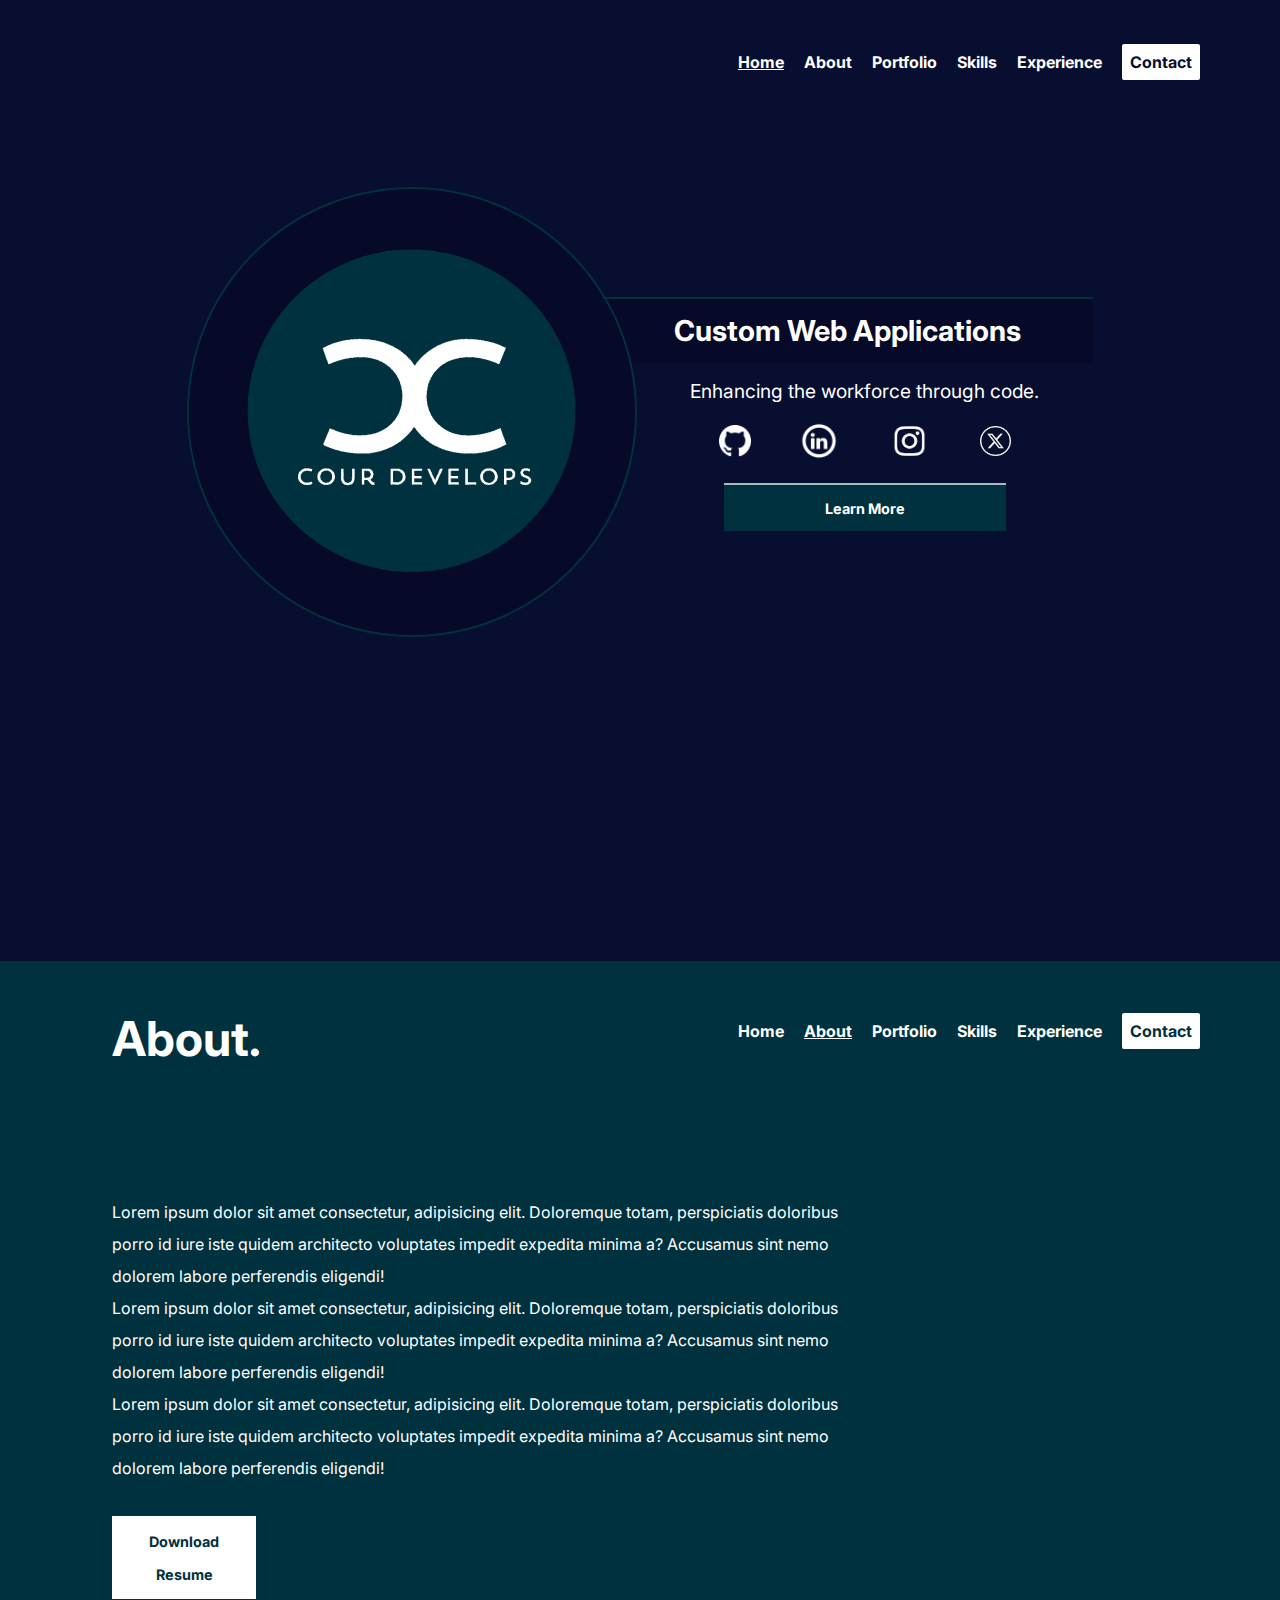
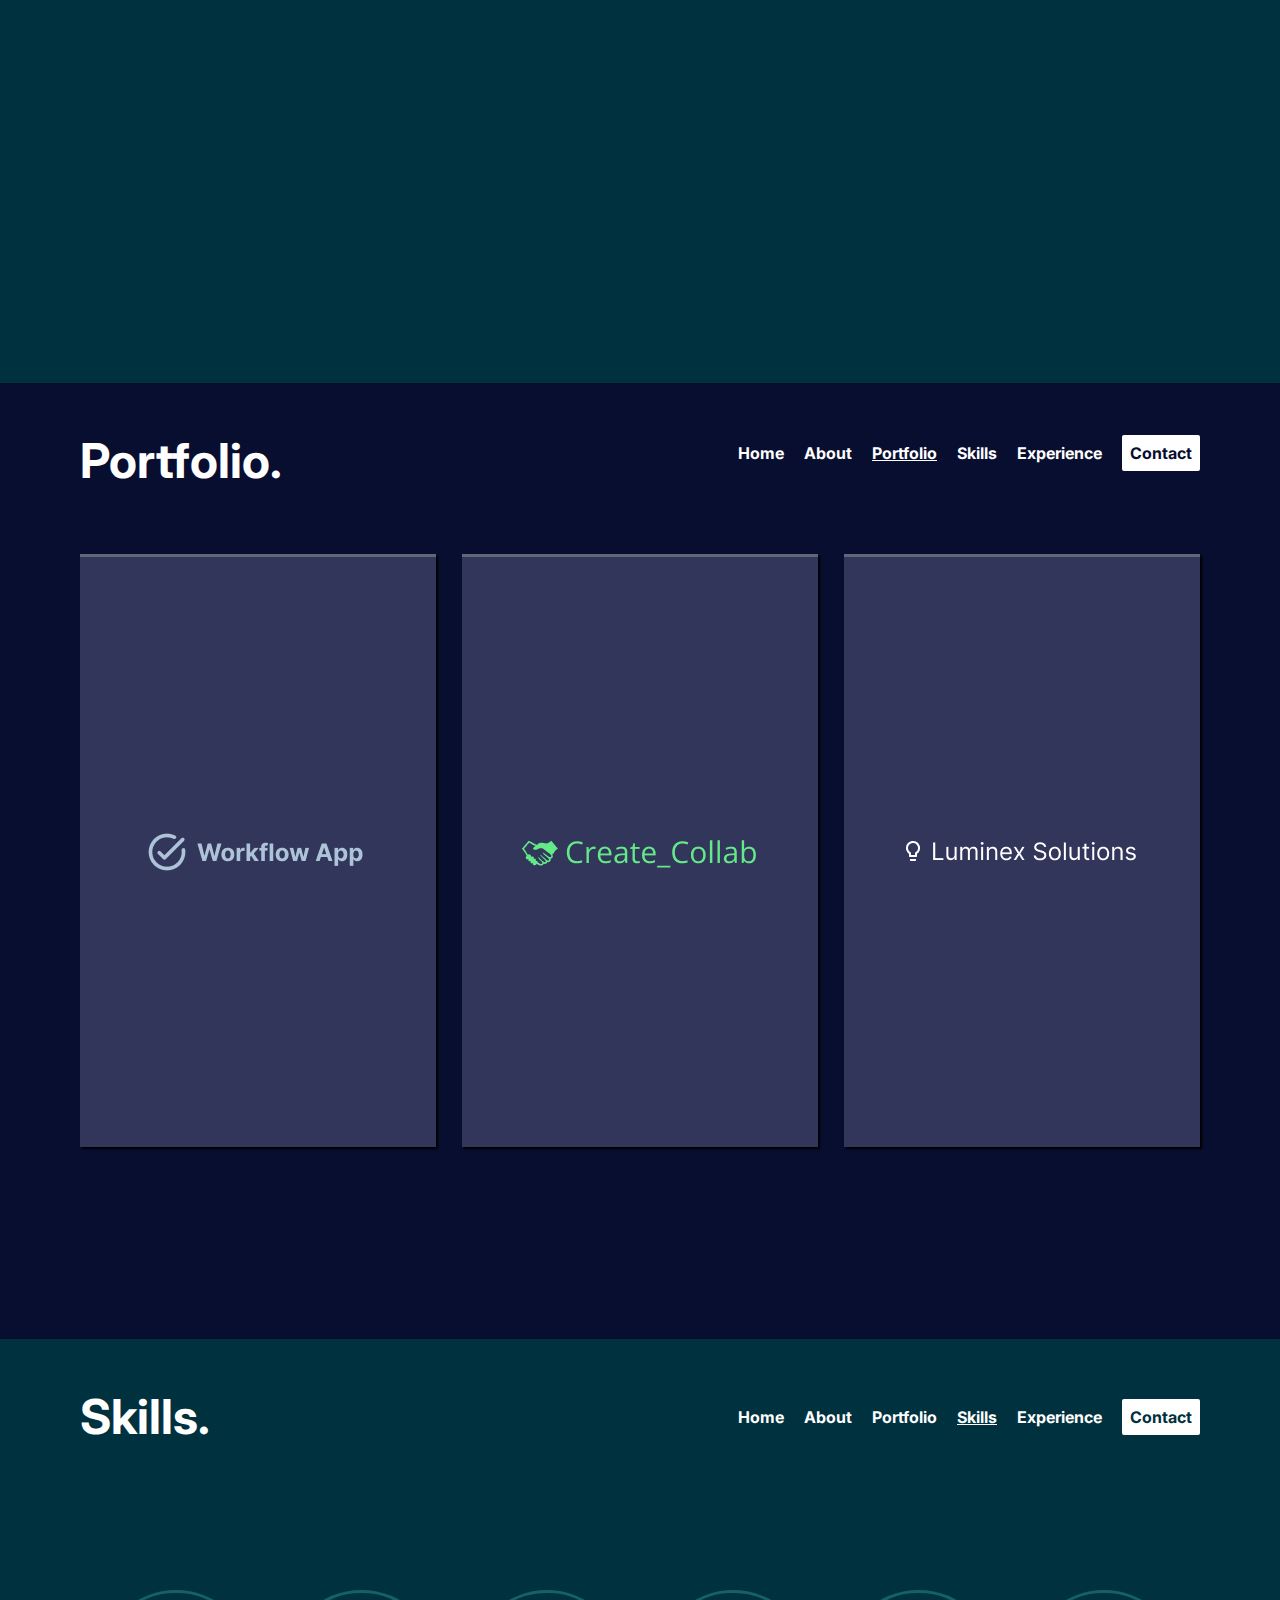
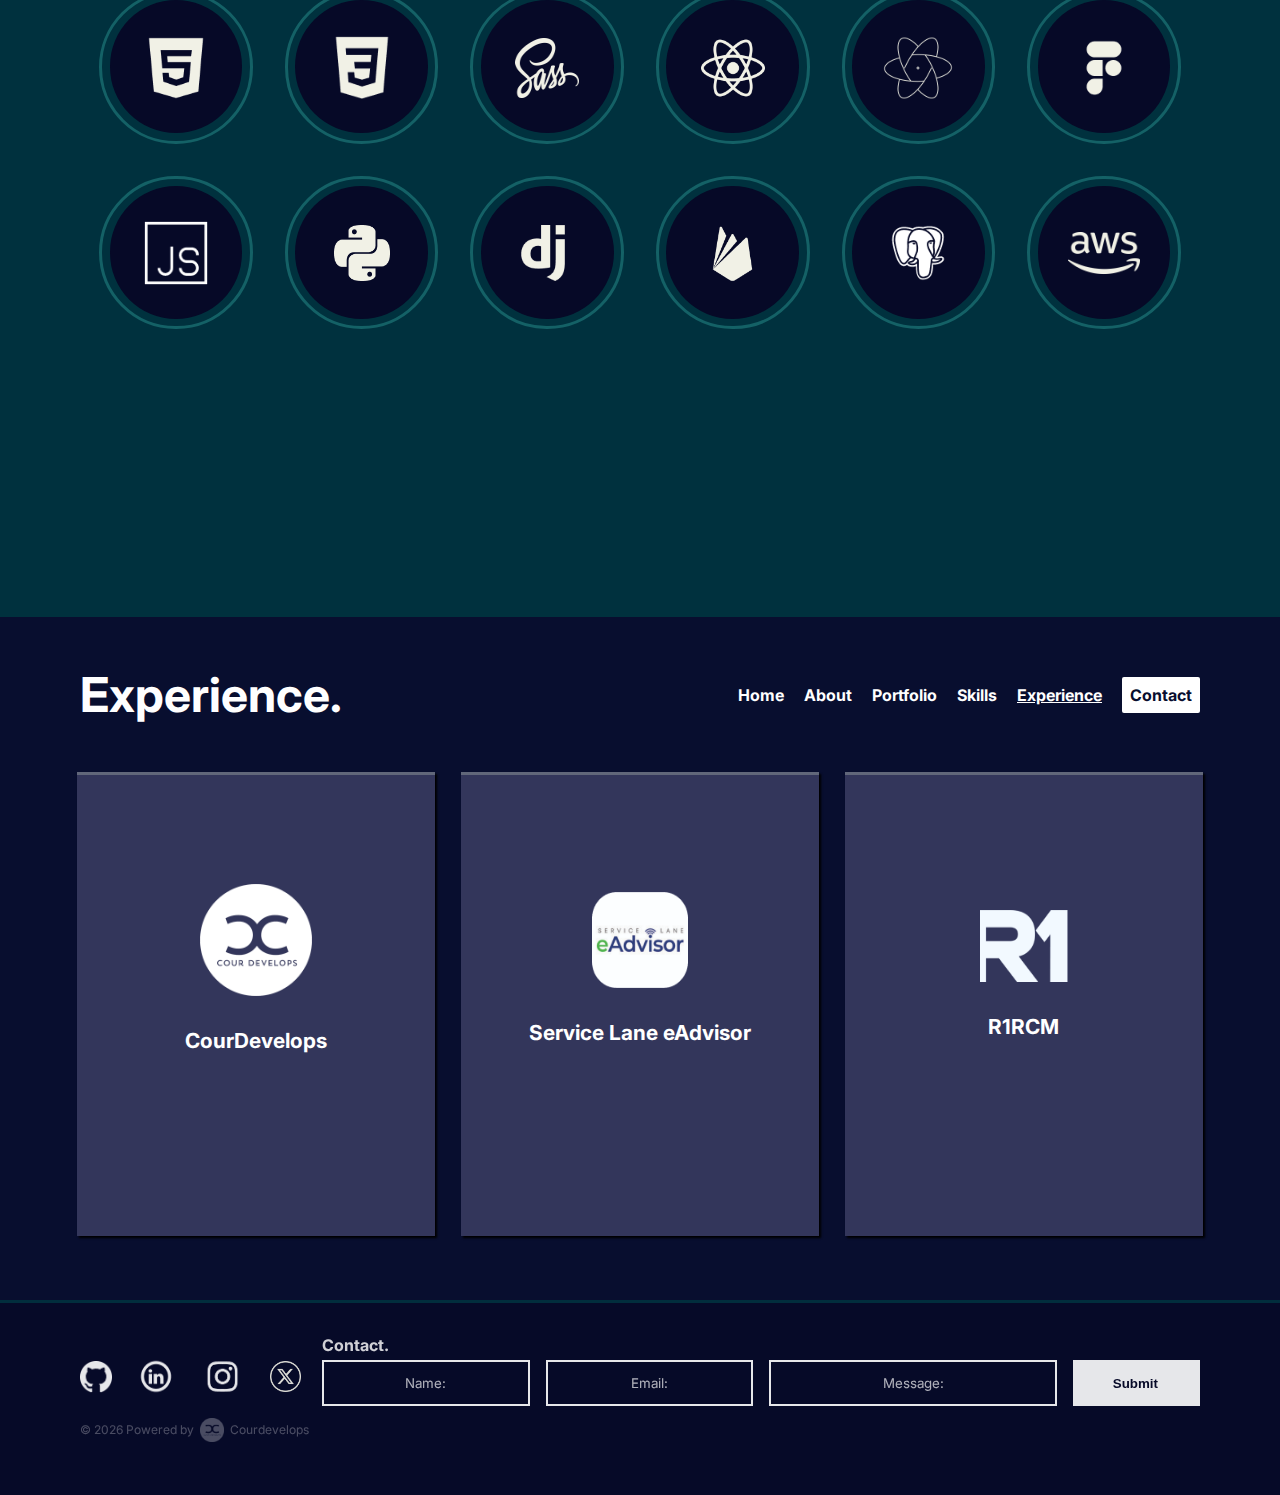
==== home.html @ 5e4ef774 "first portfolio square done" ====
<!DOCTYPE html>
<html lang="en">
<head>
    <meta charset="UTF-8">
    <meta name="viewport" content="width=device-width, initial-scale=1.0">
    <title>CourDevelops</title>
    <link rel="stylesheet" href="./home.css">
</head>
<body>

    <div id="whole_page">
        <!-- HOME SECTION -->
        <main id="home_section_id" class="whole_page">
            <!-- HOME SECTION CONTENT -->
            <div class="home_section_content">
                <!-- DESKTOP NAVBAR -->
                <nav class="desktop_nav">
                    <div class="title_nav">
                        <div class="section_title">
                            <p>Home.</p>
                        </div>
                        
                    </div>
                    <div class="home_desktop_nav">
                        <ul>
                            <li><a id="selected" href="#home_page_id">Home</a></li>
                            <li><a href="#about_section_id">About</a></li>
                            <li><a href="#portfolio_section_id">Portfolio</a></li>
                            <li><a href="#skills_section_id">Skills</a></li>
                            <li><a href="#footer_section_id">Experience</a></li>
                            <!-- <li><a href="#blog_section_id">Blog</a></li> -->
                            <li><a id="contact" href="#footer_section_id">Contact</a></li>
                        </ul>
                        <!-- MOBILE MENU BURGER -->
                        <nav class="mobile_nav">
                            <img src="./img/menu/three_dots_menu.png" id="mobile_nav">
                        </nav>
                    </div>
                </nav>
                <div class="big_logo_and_square">
                    <div class="home_logo">
                        <img src="./img/logos/circledGreenNoStroke.png" id="home_logo">
                    </div>
                    <!-- Square -->
                    <div class="home_square">
                        <header>Custom Web Applications</header>
                        <p class="slogan">Enhancing the workforce through code.</p>
                        <div class="socials_block">
                            <a href="#"><img src="./img/socials/github.png" id="github_home"></a>
                            <a href="#"><img src="./img/socials/linkedin.png" id="linkedin_home"></a>
                            <a href="#"><img src="./img/socials/instagram.png" id="instagram_home"></a>
                            <a href="#"><img src="./img/socials/WhiteSocials/Twitter_White_circle.png" id="twitter_home"></a>
                        </div>
                        <!-- Learn more -->
                        <a class="learn_more" href="#about_section_id">Learn More</a>
                    </div>
                </div>
            </div>
            <!-- ABOUT SECTION -->
            <section id="about_section_id" class="about_section">
                <!-- ABOUT CONTENT -->
                <div class="about_section_content">
                    <!-- SECTION TITLE AND NAVBAR -->
                    <div class="title_nav">
                        <div class="section_title">
                            <p>About.</p>
                        </div>
                        <div class="about_desktop_nav">
                            <!-- <div class="nav_logo_home">
                                <img src="./img/logos/CourdevelopsPurple.png" alt="logo">
                            </div> -->
                            <ul>
                                <li><a href="#home_section_id">Home</a></li>
                                <li><a id="selected" href="#about_section_id">About</a></li>
                                <li><a href="#portfolio_section_id">Portfolio</a></li>
                                <li><a href="#skills_section_id">Skills</a></li>
                                <li><a href="#experience_section_id">Experience</a></li>
                                <!-- <li><a href="#blog_section_id">Blog</a></li> -->
                                <li><a id="contact_about" href="#footer_section_id">Contact</a></li>
                            </ul>
                            <!-- MOBILE MENU BURGER -->
                            <nav class="mobile_nav">
                                <img src="./img/menu/three_dots_menu.png" id="mobile_nav">
                            </nav>
                        </div>
                    </div>

                    <!-- About Paragraph -->
                    <div class="about_words">
                        <p>Lorem ipsum dolor sit amet consectetur, adipisicing elit. 
                            Doloremque totam, perspiciatis doloribus porro id iure iste 
                            quidem architecto voluptates impedit expedita minima a? Accusamus 
                            sint nemo dolorem labore perferendis eligendi!
                        <p>Lorem ipsum dolor sit amet consectetur, adipisicing elit. 
                            Doloremque totam, perspiciatis doloribus porro id iure iste 
                            quidem architecto voluptates impedit expedita minima a? Accusamus 
                            sint nemo dolorem labore perferendis eligendi!
                        </p>

                        <p>Lorem ipsum dolor sit amet consectetur, adipisicing elit. 
                            Doloremque totam, perspiciatis doloribus porro id iure iste 
                            quidem architecto voluptates impedit expedita minima a? Accusamus 
                            sint nemo dolorem labore perferendis eligendi!
                        </p>

                        <!-- Resume Button -->
                        <div class="resume_dload">
                            <a href="#">Download Resume</a>
                        </div>
                    </div>
                </div>
            </section>
            <!-- ------------- -->
            <!-- ------------- -->
            <!-- ------------- -->
            <!-- ------------- -->
            <!-- ------------- -->
            <!-- ------------- -->
            <!-- ------------- -->
            <!-- ------------- -->
            <!-- ------------- -->
            <!-- ------------- -->
            <!-- ------------- -->
            <!-- ------------- -->
            <!-- PORTFOLIO SECTION -->
            <section id="portfolio_section_id" class="portfolio_section">
                <div class="portfolio_section_content">
                    <div class="title_nav">
                        <!-- DESKTOP NAVBAR -->
                        <div class="section_title">
                            <p>Portfolio.</p>
                        </div>
                            <!-- <div class="nav_logo_home">
                                <img src="./img/logos/CourdevelopsPurple.png" alt="logo">
                            </div> -->
                        <div class="portfolio_desktop_nav">
                            <ul>
                                <li><a href="#home_section_id">Home</a></li>
                                <li><a href="#about_section_id">About</a></li>
                                <li><a id="selected" href="#portfolio_section_id">Portfolio</a></li>
                                <li><a href="#skills_section_id">Skills</a></li>
                                <li><a href="#experience_section_id">Experience</a></li>
                                <!-- <li><a href="#blog_section_id">Blog</a></li> -->
                                <li><a id="contact_portfolio" href="#footer_section_id">Contact</a></li>
                            </ul>
                        </div>
                        <!-- MOBILE MENU BURGER -->
                        <nav class="mobile_nav">
                            <img src="./img/menu/three_dots_menu.png" id="mobile_nav">
                        </nav>
                    </div>
                    <!-- PORTFOLIO SQUARES -->
                    <div class="portfolio_squares">
                        <!-- -------- -->
                        <!-- -------- -->
                        <!-- Square 1 -->
                        <div class="square" id="portfolio_square_one">
                            <div class="portfolio_square_content" id="portfolio_one">
                                <img src="./img/Projects/workflow_app.png" id="workflow_app">
                                <!-- DROPDOWN CONTENT -->
                                <div class="portfolio_content" id="workflow_app_content">
                                    <!-- Logo for Hover over -->
                                     <div class="hover_logo" id="workflow_app_hover">
                                        <img src="./img/Projects/workflow_app.png" id="workflow_app_small">
                                     </div>
                                    <div class="port_content_words">
                                        <p>This is what the App does</p>
                                    </div>
                                    <!-- Technologies Circles -->
                                    <div class="tech_used_portfolio">
                                        <p>Technologies Used:</p>
                                        <div class="tech_portfolio_circles">
                                            <div class="port_circle">
                                                <img src="./img/skills/frontend/portfoliosicons/reactportfolio.png" class="project_technology">
                                                <p>React</p>
                                            </div>
                                            <div class="port_circle">
                                                <img src="./img/skills/frontend/portfoliosicons/expressportfolio.png" class="project_technology" id="exp_port">
                                                <p>Express</p>
                                            </div>
                                            <div class="port_circle">
                                                <img src="./img/skills/frontend/portfoliosicons/firebaseportfolio.png" class="project_technology">
                                                <p>Firebase</p>
                                            </div>
                                        </div>
                                    </div>
                                    <!-- Features of the App -->
                                    <div class="port_proj_features">
                                        <p>Feature 1</p>
                                        <p>Feature 2</p>
                                        <p>Feature 3</p>
                                    </div>
                                    <!-- Links -->
                                    <div class="portfolio_links">
                                        <div class="port_github">
                                            <a href="https://github.com" target="_blank">
                                                <img src="./img/Projects/workflow_github.png" class="github_portfolio" id="workflow_app_github">
                                            </a>
                                        </div>
                                        <div class="port_link">
                                            <a href="#">
                                                <img src="./img/Projects/workflow_link.png" class="link_portfolio" id="workflow_app_link">
                                            </a>
                                        </div>
                                    </div>
                                    <div class="close_portfolio_button">
                                        <img src="./img/close/white_close.png" id="port_close_one">
                                    </div>
                                </div>
                            </div>
                        </div>
                        <!-- -------- -->
                        <!-- -------- -->
                        <!-- Square 1 -->
                        <div class="square" id="portfolio_square_two">
                            <div class="portfolio_square_content" id="portfolio_two">
                                <img src="./img/Projects/CreateCollab.png" id="create_collab">
                                <!-- DROPDOWN CONTENT -->
                                <!-- Portfolio Square Content -->
                                <div class="portfolio_content" id="create_collab_content">
                                    <div class="hover_logo" id="create_collab_hover">
                                        <img src="./img/Projects/CreateCollab.png" id="create_collab_small">
                                     </div>
                                    <div class="port_content_words">
                                        <p>This is what the App does</p>
                                    </div>
                                    <!-- Technologies Circles -->
                                    <div class="tech_used_portfolio">
                                        <p>Technologies Used:</p>
                                        <div class="tech_portfolio_circles">
                                            <div class="port_circle">
                                                <p>React</p>
                                            </div>
                                            <div class="port_circle">
                                                <p>Express</p>
                                            </div>
                                            <div class="port_circle">
                                                <p>PostgreSQL</p>
                                            </div>
                                        </div>
                                    </div>
                                    <!-- Features of the App -->
                                    <div class="port_proj_features">
                                        <p>Feature 1</p>
                                        <p>Feature 2</p>
                                        <p>Feature 3</p>
                                    </div>
                                    <!-- Links -->
                                    <div class="portfolio_links">
                                        <div class="port_github">
                                            <a href="#">
                                                <img src="./img/Projects/github_create_collab.png" class="github_portfolio">
                                            </a>
                                        </div>
                                        <div class="port_link">
                                            <a href="#">
                                                <img src="./img/Projects/link_create_collab.png" class="link_portfolio">
                                            </a>
                                        </div>
                                    </div>
                                    <div class="close_portfolio_button">
                                        <img src="./img/close/white_close.png" id="port_close_two">
                                    </div>
                                </div>
                            </div>
                        </div>
                        <!-- -------- -->
                        <!-- -------- -->
                        <!-- Square 1 -->
                        <div class="square" id="portfolio_square_three">
                            <div class="portfolio_square_content" id="portfolio_three">
                                <img src="./img/Projects/LuminexSolutions.png" id="luminex_solutions">
                                <!-- DROPDOWN CONTENT -->
                                <div class="portfolio_content" id="luminex_content">
                                    <div class="hover_logo" id="luminex_solutions_hover">
                                        <img src="./img/Projects/LuminexSolutions.png" id="luminex_solutions_small">
                                     </div>
                                    <div class="port_content_words">
                                        <p>This is what the App does</p>
                                    </div>
                                    <!-- Technologies Circles -->
                                    <div class="tech_used_portfolio">
                                        <p>Technologies Used:</p>
                                        <div class="tech_portfolio_circles">
                                            <div class="port_circle">
                                                <p>HTML</p>
                                            </div>
                                            <div class="port_circle">
                                                <p>CSS</p>
                                            </div>
                                            <div class="port_circle">
                                                <p>JavaScript</p>
                                            </div>
                                        </div>
                                    </div>
                                    <!-- Features of the App -->
                                    <div class="port_proj_features">
                                        <p>Feature 1</p>
                                        <p>Feature 2</p>
                                        <p>Feature 3</p>
                                    </div>
                                    <!-- Links -->
                                    <div class="portfolio_links">
                                        <div class="port_github">
                                            <a href="#">
                                                <img src="./img/Projects/github_luminex.png" class="github_portfolio">
                                            </a>
                                        </div>
                                        <div class="port_link">
                                            <a href="#">
                                                <img src="./img/Projects/link_luminex.png" class="link_portfolio">
                                            </a>
                                        </div>
                                    </div>
                                    <div class="close_portfolio_button">
                                        <img src="./img/close/white_close.png" id="port_close_three">
                                    </div>
                                </div>
                            </div>
                        </div>
                    </div>
                    
                </div>
            </section>
            <!-- ------------- -->
            <!-- ------------- -->
            <!-- ------------- -->
            <!-- ------------- -->
            <!-- ------------- -->
            <!-- ------------- -->
            <!-- ------------- -->
            <!-- ------------- -->
            <!-- ------------- -->
            <!-- ------------- -->
            <!-- ------------- -->
            <!-- ------------- -->
            <!-- SKILLS SECTION -->
            <section id="skills_section_id" class="skills_section">
                <div class="skills_section_content">
                    <div class="title_nav">
                        <!-- DESKTOP NAVBAR -->
                        <div class="section_title">
                            <p>Skills.</p>
                        </div>
                            <!-- <div class="nav_logo_home">
                                <img src="./img/logos/CourdevelopsPurple.png" alt="logo">
                            </div> -->
                        <div class="skills_desktop_nav">
                            <ul>
                                <li><a href="#home_section_id">Home</a></li>
                                <li><a href="#about_section_id">About</a></li>
                                <li><a href="#portfolio_section_id">Portfolio</a></li>
                                <li><a id="selected" href="#skills_section_id">Skills</a></li>
                                <li><a href="#experience_section_id">Experience</a></li>
                                <!-- <li><a href="#blog_section_id">Blog</a></li> -->
                                <li><a id="contact_skills" href="#footer_section_id">Contact</a></li>
                            </ul>
                        </div>
                        <!-- MOBILE MENU BURGER -->
                        <nav class="mobile_nav">
                            <img src="./img/menu/three_dots_menu.png" id="mobile_nav">
                        </nav>
                    </div>
                    <!-- SKILLS CIRCLES -->
                    <!-- 3 -- 3-- 3 -- 3 -->
                    <div class="skills_circles">
                        <div class="first_six">

                            <div class="top_three">

                                <!-- Circle 1 -->
                                <div class="outer_circle" id="html_skill">
                                    <div class="back_circle" id="inner_circle_html">
                                        <div class="circle_stuff">
                                            <hr id="line_html">
                                            <div class="skill_contents">
                                                <img src="./img/skills/frontend/whiteicons/html53.png" id="html" alt="html">
                                                <p id="html_description">HTML5</p>
                                            </div>
                                        </div>
                                    </div>
                                </div>

                                <!-- Circle 2 -->
                                <div class="outer_circle" id="css_skill">
                                    <div class="back_circle" id="inner_circle_css">
                                        <div class="circle_stuff">
                                            <hr id="line_css">
                                            <div class="skill_contents">
                                                <img src="./img/skills/frontend/whiteicons/css33.png" id="css" alt="css">
                                                <p id="css_description">CSS3</p>
                                            </div>
                                        </div>
                                    </div>
                                </div>
                                <!-- Circle 3 -->
                                <div class="outer_circle" id="sass_skill">
                                    <div class="back_circle">
                                        <div class="circle_stuff">
                                            <hr id="line_sass">
                                            <div class="skill_contents">
                                                <img src="./img/skills/frontend/whiteicons/sass3.png" id="sass" alt="sass">
                                                <p id="sass_description">Sass</p>
                                            </div>
                                        </div>
                                    </div>
                                </div>
                            </div>

                            <div class="bottom_three">

                                 <!-- Circle 1 -->
                                 <div class="outer_circle" id="react_skill">
                                    <div class="back_circle">
                                        <div class="circle_stuff">
                                            <hr id="line_react">
                                            <div class="skill_contents">
                                                <img src="./img/skills/frontend/whiteicons/react2.png" id="react" alt="react">
                                                <p id="react_description">ReactJS</p>
                                            </div>
                                        </div>
                                    </div>
                                 </div>
                                <!-- Circle 2 -->
                                <div class="outer_circle" id="native_skill">
                                    <div class="back_circle">
                                        <div class="circle_stuff">
                                            <hr id="line_nativ">
                                            <div class="skill_contents">
                                                <img src="./img/skills/frontend/whiteicons/native2.png" id="native" alt="native">
                                                <p id="native_description">Native</p>
                                            </div>
                                        </div>
                                    </div>
                                </div>
                                <!-- Circle 3 -->
                                <div class="outer_circle" id="figma_skill">
                                    <div class="back_circle">
                                        <div class="circle_stuff">
                                            <hr id="line_figma">
                                            <div class="skill_contents">
                                                <img src="./img/skills/frontend/whiteicons/figma.png" id="figma" alt="figma">
                                                <p id="figma_description">Figma</p>
                                            </div>
                                        </div>
                                    </div>
                                </div>
                            </div>
                        </div>
                        <div class="second_six">
                            <div class="top_three">
                                 <!-- Circle 1 -->
                                 <div class="outer_circle" id="javascript_skill">
                                    <div class="back_circle">
                                        <div class="circle_stuff">
                                            <hr id="line_javascript">
                                            <div class="skill_contents">
                                                <img src="./img/skills/frontend/whiteicons/js_hollow.png" id="javascript" alt="javascript">
                                                <p id="javascript_description">JavaScript</p>
                                            </div>
                                        </div>
                                    </div>
                                 </div>
                                <!-- Circle 2 -->
                                <div class="outer_circle" id="python_skill">
                                    <div class="back_circle">
                                        <div class="circle_stuff">
                                            <hr id="line_python">
                                            <div class="skill_contents">
                                                <img src="./img/skills/backend/whiteicons/python2.png" id="python" alt="python">
                                                <p id="python_description">Python</p>
                                            </div>
                                        </div>
                                    </div>
                                </div>

                                <!-- Circle 3 -->
                                <div class="outer_circle" id="django_skill">
                                    <div class="back_circle">
                                        <div class="circle_stuff">
                                            <hr id="line_django">
                                            <div class="skill_contents">
                                                <img src="./img/skills/backend/whiteicons/django.png" id="django" alt="django">
                                                <p id="django_description">Django</p>
                                            </div>
                                        </div>
                                    </div>
                                </div>
                            </div>
                            <div class="bottom_three">
                                 <!-- Circle 1 -->
                                 <div class="outer_circle" id="firebase_skill">
                                    <div class="back_circle">
                                        <div class="circle_stuff">
                                            <hr id="line_firebase">
                                            <div class="skill_contents">
                                                <img src="./img/skills/backend/whiteicons/firebase.png" id="firebase" alt="firebase">
                                                <p id="firebase_description">Firebase</p>
                                            </div>
                                        </div>
                                    </div>
                                 </div>
                                <!-- Circle 2 -->
                                <div class="outer_circle" id="heroku_skill">
                                    <div class="back_circle">
                                        <div class="circle_stuff">
                                            <hr id="line_heroku">
                                            <div class="skill_contents">
                                                <img src="./img/skills/backend/whiteicons/postgresql.png" id="heroku" alt="heroku">
                                                <p id="heroku_description">Heroku</p>
                                            </div>
                                        </div>
                                    </div>
                                </div>
                                <!-- Circle 3 -->
                                <div class="outer_circle" id="heroku_skill">
                                    <div class="back_circle">
                                        <div class="circle_stuff">
                                            <hr id="line_aws">
                                            <div class="skill_contents">
                                                <img src="./img/skills/backend/whiteicons/aws.png" id="aws" alt="aws">
                                                <p id="aws_description">AWS</p>
                                            </div>
                                        </div>
                                    </div>
                                </div>
                            </div>
                        </div>
                    </div>
                </div>
            </section>
                <!-- ------------- -->
                <!-- ------------- -->
                <!-- ------------- -->
                <!-- ------------- -->
                <!-- ------------- -->
                <!-- ------------- -->
                <!-- ------------- -->
                <!-- ------------- -->
                <!-- ------------- -->
                <!-- ------------- -->
                <!-- ------------- -->
                <!-- EXPERIENCE SECTION -->
                <section id="experience_section_id" class="experience_section">
                    <div class="experience_section_content">
                        <div class="title_nav">
                            <!-- DESKTOP NAVBAR -->
                            <div class="section_title">
                                <p>Experience.</p>
                            </div>
                                <!-- <div class="nav_logo_home">
                                    <img src="./img/logos/CourdevelopsPurple.png" alt="logo">
                                </div> -->
                            <div class="experience_desktop_nav">
                                <ul>
                                    <li><a href="#home_section_id">Home</a></li>
                                    <li><a href="#about_section_id">About</a></li>
                                    <li><a href="#portfolio_section_id">Portfolio</a></li>
                                    <li><a href="#skills_section_id">Skills</a></li>
                                    <li><a id="selected" href="#experience_section_id">Experience</a></li>
                                    <!-- <li><a href="#blog_section_id">Blog</a></li> -->
                                    <li><a id="contact_experience" href="#footer_section_id">Contact</a></li>
                                </ul>
                            </div>
                            <!-- MOBILE MENU BURGER -->
                            <nav class="mobile_nav">
                                <img src="./img/menu/three_dots_menu.png" id="mobile_nav">
                            </nav>
                        </div>
                        <!-- EXPERIENCE SQUARES -->
                        <div class="experience_squares">
                            <!-- Square 1 -->
                            <div class="square" id="experience_square_one">
                                <div class="experience_square_content">
                                    <img src="./img/logos/CourdevelopsWhite.png" id="courdevelops">
                                    <p id="experience_1">CourDevelops</p>
                                    <!-- Hover over content -->
                                    <div class="experience_rolls" id="roll_one">
                                        <p>UX/UI Development</p>
                                        <p>Custom Web Applications</p>
                                    </div>
                                    <!-- The More Info Arrow -->
                                    <button class="more_experience_info" id="experience_one">
                                        <img src="./img/arrows/grey_learn_more.png" class="experience_more_button" id="experience_more_info_one">
                                    </button>
                                </div>
                            </div>
                            <!-- Square 2 -->
                            <div class="square" id="experience_square_two">
                                <div class="experience_square_content">
                                    <img src="./img/experience/past jobs/SLEA.png" id="slea">
                                    <p id="experience_2">Service Lane eAdvisor</p>
                                    <!-- Hover over content -->
                                    <div class="experience_rolls" id="roll_two">
                                        <p>Support Team Supervisor</p>
                                        <p>Task Delegation</p>
                                    </div>
                                    <!-- The More Info Arrow -->
                                    <button class="more_experience_info" id="experience_two">
                                        <img src="./img/arrows/grey_learn_more.png" class="experience_more_button" id="experience_more_info_two">
                                    </button>
                                </div>
                            </div>
                            <!-- Square 3 -->
                            <div class="square" id="experience_square_three">
                                <div class="experience_square_content">
                                    <img src="./img/experience/past jobs/R1 1.png"  id="r1rcm">
                                    <p id="experience_3">R1RCM</p>
                                    <!-- Hover over content -->
                                    <div class="experience_rolls" id="roll_three">
                                        <p>Workstation Configurations</p>
                                        <p>Group Policy</p>
                                    </div>
                                    <!-- The More Info Arrow -->
                                    <button class="more_experience_info" id="experience_three">
                                        <img src="./img/arrows/grey_learn_more.png" class="experience_more_button" id="experience_more_info_three">
                                    </button>
                                </div>
                            </div>
                        </div>
                        <!-- ------------- -->
                        <!-- ------------- -->
                        <!-- ------------- -->
                        <!-- ------------- -->
                        <!-- ------------- -->
                        <!-- ------------- -->
                        <!-- ------------- -->
                        <!-- ------------- -->
                        <!-- ------------- -->
                        <!-- ------------- -->
                        <!-- FOOTER -->
                        <footer id="footer_section_id">
                            <div class="footer_section_content">
                                <!-- <div class="footer_logo">
                                    <img src="./img/logos/CourdevelopsWhite.png" id="footer_logo">
                                </div> -->
                                <!-- Whole div for Footer contents -->
                                <div class="footer_elements">
                                    <div class="socials_footer">
                                        <a href="#">
                                            <img src="./img/socials/github.png" id="github">
                                        </a>
                                        <a href="#">
                                            <img src="./img/socials/linkedin.png" id="linkedin">
                                        </a>
                                        <a href="#">
                                            <img src="./img/socials/instagram.png" id="instagram">
                                        </a>
                                        <a href="#">
                                            <img src="./img/socials/WhiteSocials/Twitter_White_circle.png" id="twitter_desk">
                                        </a>
                                    </div>
                                    <!-- <div class="footer_logo">
                                        <small>powered by:</small>
                                    <img src="./img/logos/CourdevelopsWhite.png" id="footer_logo">
                                    </div> -->
                                    <div class="email_footer">
                                        
                                        <label for="message">Contact.</label>
                                        <div class="email_submit">
                                            <!-- NAME INPUT -->
                                            <input type="text" id="name_text" placeholder="Name:">
                                            <input type="email" id="email_address" placeholder="Email:">
                                            <input type="text" id="message_text" placeholder="Message:"/>
                                            <button type="submit" id="email_button">Submit</button>
                                        </div>
                                    </div>
                                    <!-- <div class="footer_logo">
                                        <small><p>&copy  <script type="text/javascript">document. write( new Date(). getFullYear() );</script> Powered by</p><img src="./img/logos/CourdevelopsWhite.png" id="footer_logo"> Courdevelops</small>
                                    </div> -->
                                </div>
                                <div class="footer_logo">
                                    <small><p>&copy  <script type="text/javascript">document. write( new Date(). getFullYear() );</script> Powered by</p><img src="./img/logos/CourdevelopsWhite.png" id="footer_logo"> Courdevelops</small>
                                </div>
                            </div>
                        </footer>
                    </div>
            </section>
            <!-- ------------- -->
            <!-- ------------- -->
            <!-- ------------- -->
            <!-- ------------- -->
            <!-- ------------- -->
            <!-- ------------- -->
            <!-- ------------- -->
            <!-- ------------- -->
            <!-- ------------- -->
            <!-- ------------- -->
           
            <!-- ------------- -->
            <!-- ------------- -->
            <!-- ------------- -->
            <!-- ------------- -->
            <!-- ------------- -->
            <!-- ------------- -->
            <!-- ------------- -->
            <!-- ------------- -->
            <!-- ------------- -->
            <!-- ------------- -->
            <!-- Mobile Footer -->
            <section class="mobile_footer" id="footer_section">
                <!-- Whole div for Footer contents -->
                <div class="footer_elements">
                    <div class="socials_footer">
                        <a href="#">
                            <img src="./img/socials/github.png" id="github">
                        </a>
                        <a href="#">
                            <img src="./img/socials/linkedin.png" id="linkedin">
                        </a>
                        <a href="">
                            <img src="./img/socials/instagram.png" id="instagram">
                        </a>
                        <a href="">
                            <img src="./img/socials/WhiteSocials/Twitter_White_circle.png" id="twitter_mobile">
                        </a>
                    </div>
                    <!-- Contact Me Green Up Arrow -->
                     <img src="./img/arrows/white_slide_up.png" id="contact_slide_up">
                    <!-- Contact Me Button -->
                     <button class="contact_me_mobile_footer" id="contact_me_mobile_footer">Contact.</button>
                     <!-- Email Slide Up form -->
                     <div class="email_footer">
                        <label>Contact.</label>
                        <div class="email_submit">
                             <!-- NAME INPUT -->
                             <input type="text" id="name_text" placeholder="Name:">
                             <input type="email" id="email_address" placeholder="Email:">
                             <input type="text" id="message_text" placeholder="Message Me:"/>
                            <button type="submit">Submit</button>
                        </div>
                    </div>
                    <!-- <div class="footer_logo">
                        <small>powered by:</small>
                    <img src="./img/logos/CourdevelopsWhite.png" id="footer_logo">
                    </div> -->
                    
                    <div class="footer_logo">
                        <small><p>&copy  <script type="text/javascript">document. write( new Date(). getFullYear() );</script> Powered by</p><img src="./img/logos/CourdevelopsWhite.png" id="footer_logo"> Courdevelops</small>
                    </div>
                </div>
            </section>
        </main>
      
    </div>
    
</body>

<!-- JS -->
<script src="experience.js"></script>
<script src="contact.js"></script>
<script src="skills.js"></script>
<script src="portfolio.js"></script>
</html>
---- home.css ----
@import url("https://fonts.googleapis.com/css2?family=Inter:wght@300;400;700&family=Julius+Sans+One&family=Roboto:wght@400&display=swap");
* {
  margin: 0;
  scroll-behavior: smooth;
  scroll-snap-type: y mandatory;
}

@media only screen and (orientation: portrait) {
  body {
    background-color: #080E2F;
  }
  body #whole_page .whole_page {
    background-color: #080E2F;
    height: 600vh;
    height: 500vh;
  }
  body #whole_page .whole_page .home_section_content {
    margin: 0 3em 0 3em;
    margin: 0 1em 0 1em;
    padding: 0em 0 4em 0;
    height: 100vh;
  }
  body #whole_page .whole_page .home_section_content .desktop_nav {
    display: flex;
    justify-content: space-between;
    align-items: center;
  }
  body #whole_page .whole_page .home_section_content .desktop_nav .title_nav {
    margin: 4em 0 0 0;
  }
  body #whole_page .whole_page .home_section_content .desktop_nav .title_nav .section_title {
    opacity: 0;
  }
  body #whole_page .whole_page .home_section_content .desktop_nav .home_desktop_nav ul {
    display: none;
  }
  body #whole_page .whole_page .home_section_content .desktop_nav .mobile_nav #mobile_nav {
    width: 2em;
    height: 2em;
  }
  body #whole_page .whole_page .home_section_content .big_logo_and_square {
    display: flex;
    flex-direction: column;
    justify-content: center;
    align-items: center;
    gap: 1.5em;
    height: 78vh;
  }
  body #whole_page .whole_page .home_section_content .big_logo_and_square .home_logo #home_logo {
    border: 3px solid #00313E;
    border-radius: 50%;
    width: 50vw;
    height: 50vw;
    width: 15em;
    height: 15em;
  }
  body #whole_page .whole_page .home_section_content .big_logo_and_square .home_square {
    display: flex;
    flex-direction: column;
    justify-content: center;
    align-items: center;
    gap: 2em;
  }
  body #whole_page .whole_page .home_section_content .big_logo_and_square .home_square header {
    background-color: #060927;
    width: 17em;
    padding: 1em 0 1em 0;
    text-align: center;
    color: white;
    font-family: "Inter", sans-serif;
    font-weight: bold;
    border-top: 3px solid #00313E;
  }
  body #whole_page .whole_page .home_section_content .big_logo_and_square .home_square .slogan {
    color: white;
    font-family: "Inter", sans-serif;
    width: 80%;
    text-align: center;
    font-size: 0.9rem;
  }
  body #whole_page .whole_page .home_section_content .big_logo_and_square .home_square .socials_block {
    display: flex;
    align-items: center;
    gap: 1.5em;
  }
  body #whole_page .whole_page .home_section_content .big_logo_and_square .home_square .socials_block #github_home {
    width: 2.1em;
    height: 2.1em;
  }
  body #whole_page .whole_page .home_section_content .big_logo_and_square .home_square .socials_block #linkedin_home {
    width: 2.7em;
    height: 2.7em;
  }
  body #whole_page .whole_page .home_section_content .big_logo_and_square .home_square .socials_block #instagram_home {
    width: 3em;
    height: 3em;
  }
  body #whole_page .whole_page .home_section_content .big_logo_and_square .home_square .socials_block #twitter_home {
    width: 2.7em;
    height: 2.7em;
    width: 2.2em;
    height: 2.2em;
  }
  body #whole_page .whole_page .home_section_content .big_logo_and_square .home_square .learn_more {
    border-top: 2px solid white;
    border-top: 2px solid rgba(255, 255, 255, 0.664);
    background-color: #00313E;
    padding: 1em 5em;
    font-size: 0.9rem;
    font-weight: bold;
    color: white;
    text-decoration: none;
    font-family: "Inter", sans-serif;
  }
  body #whole_page .whole_page .about_section {
    background-color: #00313E;
    height: 110vh;
    overflow: hidden;
  }
  body #whole_page .whole_page .about_section .about_section_content {
    margin: 0 3em 0 3em;
    margin: 0 1em 0 1em;
  }
  body #whole_page .whole_page .about_section .about_section_content .title_nav {
    display: flex;
    justify-content: space-between;
    align-items: center;
    padding: 2em 0 0 0;
  }
  body #whole_page .whole_page .about_section .about_section_content .title_nav .section_title {
    font-family: "Inter", sans-serif;
    font-size: 2.2rem;
    color: white;
    font-weight: bold;
  }
  body #whole_page .whole_page .about_section .about_section_content .about_desktop_nav ul {
    display: none;
  }
  body #whole_page .whole_page .about_section .about_section_content .mobile_nav #mobile_nav {
    width: 2em;
    height: 2em;
  }
  body #whole_page .whole_page .about_section .about_section_content .about_words {
    color: white;
    font-family: "Inter", sans-serif;
    font-size: 0.9rem;
    line-height: 1.5em;
    margin: 1.5em 0 0 0;
    width: 100%;
  }
  body #whole_page .whole_page .about_section .about_section_content .resume_dload {
    background-color: white;
    padding: 0.7em 0 0.7em 0;
    width: 14em;
    margin: 1em 0 0 0;
    text-align: center;
  }
  body #whole_page .whole_page .about_section .about_section_content .resume_dload a {
    color: #00313E;
    text-decoration: none;
    font-weight: bold;
    font-size: 0.8rem;
  }
  body #whole_page .whole_page .portfolio_section {
    background-color: #080E2F;
    height: 150vh;
    overflow: hidden;
  }
  body #whole_page .whole_page .portfolio_section .portfolio_section_content {
    margin: 0 3em 0 3em;
    margin: 0 1em 0 1em;
    overflow: hidden;
  }
  body #whole_page .whole_page .portfolio_section .portfolio_section_content .title_nav {
    display: flex;
    justify-content: space-between;
    align-items: center;
    padding: 2em 0 0 0;
  }
  body #whole_page .whole_page .portfolio_section .portfolio_section_content .title_nav .section_title {
    font-family: "Inter", sans-serif;
    font-size: 2.2rem;
    color: white;
    font-weight: bold;
  }
  body #whole_page .whole_page .portfolio_section .portfolio_section_content .portfolio_desktop_nav ul {
    display: none;
  }
  body #whole_page .whole_page .portfolio_section .portfolio_section_content .mobile_nav #mobile_nav {
    width: 2em;
    height: 2em;
  }
  body #whole_page .whole_page .portfolio_section .portfolio_section_content .portfolio_squares {
    display: flex;
    flex-direction: column;
    gap: 3em;
    margin-top: 70px;
  }
  body #whole_page .whole_page .portfolio_section .portfolio_section_content .portfolio_squares .square {
    display: flex;
    justify-content: center;
    align-items: center;
    background-color: #060927;
    background-color: #33365B;
    background-color: #36395D;
    border-top: 3px solid #61677A;
    height: 19%;
    height: 9em;
    width: 100%;
    transition: 0.3s all ease-in;
    box-shadow: 2px 2px 2px black;
  }
  body #whole_page .whole_page .portfolio_section .portfolio_section_content .portfolio_squares .square .portfolio_square_content {
    display: flex;
    flex-direction: column;
    justify-content: center;
    align-items: center;
    gap: 2em;
    height: 100%;
  }
  body #whole_page .whole_page .portfolio_section .portfolio_section_content .portfolio_squares .square .portfolio_square_content #workflow_app {
    width: 13em;
    height: 2.5em;
    transition: 0.3s all ease-in;
  }
  body #whole_page .whole_page .portfolio_section .portfolio_section_content .portfolio_squares .square .portfolio_square_content #workflow_app.tapped {
    transition: 0.3s all ease-in;
    margin-top: -22em;
  }
  body #whole_page .whole_page .portfolio_section .portfolio_section_content .portfolio_squares .square .portfolio_square_content #create_collab {
    width: 12em;
    height: 2em;
    transition: 0.3s all ease-in;
    z-index: 2;
  }
  body #whole_page .whole_page .portfolio_section .portfolio_section_content .portfolio_squares .square .portfolio_square_content #create_collab.tapped {
    transition: 0.3s all ease-in;
    margin-top: -22em;
  }
  body #whole_page .whole_page .portfolio_section .portfolio_section_content .portfolio_squares .square .portfolio_square_content #luminex_solutions {
    width: 12em;
    height: 1.7em;
    z-index: 4;
    transition: 0.3s all ease-in;
  }
  body #whole_page .whole_page .portfolio_section .portfolio_section_content .portfolio_squares .square .portfolio_square_content #luminex_solutions.tapped {
    transition: 0.3s all ease-in;
    margin-top: -22em;
  }
  body #whole_page .whole_page .portfolio_section .portfolio_section_content .portfolio_squares .square #portfolio_one {
    margin: 22em 0 0 0;
    margin: 23em 0 0 0;
  }
  body #whole_page .whole_page .portfolio_section .portfolio_section_content .portfolio_squares .square #portfolio_two {
    margin: 22em 0 0 0;
    margin: 23em 0 0 0;
  }
  body #whole_page .whole_page .portfolio_section .portfolio_section_content .portfolio_squares .square #portfolio_three {
    margin: 22em 0 0 0;
    margin: 23em 0 0 0;
  }
  body #whole_page .whole_page .portfolio_section .portfolio_section_content .portfolio_squares .square .portfolio_content {
    display: flex;
    flex-direction: column;
    gap: 2em;
    color: white;
    font-family: "Inter", sans-serif;
    font-size: 0.8rem;
    text-align: center;
    transition: 0.4s all ease-in;
  }
  body #whole_page .whole_page .portfolio_section .portfolio_section_content .portfolio_squares .square .portfolio_content .tech_used_portfolio {
    display: flex;
    flex-direction: column;
    gap: 1em;
    font-weight: bold;
  }
  body #whole_page .whole_page .portfolio_section .portfolio_section_content .portfolio_squares .square .portfolio_content .tech_used_portfolio .tech_portfolio_circles {
    display: flex;
    gap: 1em;
  }
  body #whole_page .whole_page .portfolio_section .portfolio_section_content .portfolio_squares .square .portfolio_content .tech_used_portfolio .tech_portfolio_circles .port_circle {
    width: 5em;
    height: 5em;
    background-color: #0d1270;
    color: #61677A;
    border-radius: 50%;
    display: flex;
    justify-content: center;
    align-items: center;
  }
  body #whole_page .whole_page .portfolio_section .portfolio_section_content .portfolio_squares .square .portfolio_content .port_proj_features {
    display: flex;
    justify-content: center;
    align-items: center;
    flex-direction: column;
    gap: 1em;
  }
  body #whole_page .whole_page .portfolio_section .portfolio_section_content .portfolio_squares .square .portfolio_content .portfolio_links {
    display: flex;
    align-items: center;
    justify-content: center;
    gap: 1em;
  }
  body #whole_page .whole_page .portfolio_section .portfolio_section_content .portfolio_squares .square .portfolio_content .portfolio_links .port_github {
    display: flex;
    justify-content: center;
    align-items: center;
  }
  body #whole_page .whole_page .portfolio_section .portfolio_section_content .portfolio_squares .square .portfolio_content .portfolio_links .port_github .github_portfolio {
    width: 2.5em;
    height: 2.5em;
  }
  body #whole_page .whole_page .portfolio_section .portfolio_section_content .portfolio_squares .square .portfolio_content .portfolio_links .port_link {
    display: flex;
    justify-content: center;
    align-items: center;
  }
  body #whole_page .whole_page .portfolio_section .portfolio_section_content .portfolio_squares .square .portfolio_content .portfolio_links .port_link .link_portfolio {
    width: 2.5em;
    height: 2.5em;
  }
  body #whole_page .whole_page .portfolio_section .portfolio_section_content .portfolio_squares .square .portfolio_content .close_portfolio_button #port_close_one {
    width: 2em;
    height: 2em;
  }
  body #whole_page .whole_page .portfolio_section .portfolio_section_content .portfolio_squares .square .portfolio_content .close_portfolio_button #port_close_two {
    width: 2em;
    height: 2em;
  }
  body #whole_page .whole_page .portfolio_section .portfolio_section_content .portfolio_squares .square .portfolio_content .close_portfolio_button #port_close_three {
    width: 2em;
    height: 2em;
  }
  body #whole_page .whole_page .portfolio_section .portfolio_section_content .portfolio_squares .square .portfolio_content .hover_logo {
    display: none;
  }
  body #whole_page .whole_page .portfolio_section .portfolio_section_content .portfolio_squares #portfolio_square_one.tapped {
    height: 30em;
    transition: 0.3s all ease-in;
    border-top: 2px solid white;
  }
  body #whole_page .whole_page .portfolio_section .portfolio_section_content .portfolio_squares #portfolio_square_two.tapped {
    height: 30em;
    transition: 0.3s all ease-in;
    border-top: 2px solid white;
  }
  body #whole_page .whole_page .portfolio_section .portfolio_section_content .portfolio_squares #portfolio_square_three.tapped {
    height: 30em;
    transition: 0.3s all ease-in;
    border-top: 2px solid white;
  }
  body #whole_page .whole_page .portfolio_section .portfolio_section_content .portfolio_content {
    opacity: 0;
  }
  body #whole_page .whole_page .portfolio_section .portfolio_section_content #workflow_app_content.tapped {
    opacity: 1;
  }
  body #whole_page .whole_page .portfolio_section .portfolio_section_content #create_collab_content.tapped {
    opacity: 1;
  }
  body #whole_page .whole_page .portfolio_section .portfolio_section_content #luminex_content.tapped {
    opacity: 1;
  }
  body #whole_page .whole_page .skills_section {
    background-color: #00313E;
    height: 100vh;
    height: 120vh;
    overflow: hidden;
  }
  body #whole_page .whole_page .skills_section .skills_section_content {
    margin: 0 3em 0 3em;
    margin: -6em 1em 0 1em;
    margin: 0em 1em 0 1em;
  }
  body #whole_page .whole_page .skills_section .skills_section_content .title_nav {
    display: flex;
    justify-content: space-between;
    align-items: center;
    padding: 2em 0 0 0;
  }
  body #whole_page .whole_page .skills_section .skills_section_content .title_nav .section_title {
    font-family: "Inter", sans-serif;
    font-size: 2.2rem;
    color: white;
    font-weight: bold;
  }
  body #whole_page .whole_page .skills_section .skills_section_content .skills_desktop_nav ul {
    display: none;
  }
  body #whole_page .whole_page .skills_section .skills_section_content .mobile_nav #mobile_nav {
    width: 2em;
    height: 2em;
  }
  body #whole_page .whole_page .skills_section .skills_section_content .outer_circle {
    border: 3px solid #146166;
    background-color: #00313E;
    display: flex;
    justify-content: center;
    align-items: center;
    border-radius: 50%;
    height: 7em;
    width: 10em;
    height: 7em;
    width: 9em;
    box-shadow: 2px 2px 2px black;
    box-sizing: border-box;
  }
  body #whole_page .whole_page .skills_section .skills_section_content .outer_circle .back_circle {
    display: flex;
    justify-content: center;
    align-items: center;
    border-radius: 50%;
    height: 90%;
    width: 90%;
    background-color: #060927;
    box-sizing: border-box;
    cursor: pointer;
  }
  body #whole_page .whole_page .skills_section .skills_section_content .outer_circle .back_circle .circle_stuff {
    display: flex;
    justify-content: center;
    align-items: center;
    flex-direction: column;
    gap: 1em;
    margin: -2em 0 0 0;
    cursor: pointer;
  }
  body #whole_page .whole_page .skills_section .skills_section_content .outer_circle .back_circle .circle_stuff hr {
    border: 2px solid #00C6C3;
    border: 2px solid #00313E;
    border: 1px solid #146166;
    width: 100%;
    width: 2em;
    width: 2.5em;
    margin-top: 1em;
    opacity: 0;
  }
  body #whole_page .whole_page .skills_section .skills_section_content .outer_circle .back_circle .circle_stuff #line_python.tapped {
    border: 1px solid #00C6C3;
    transition: 0.2s all ease-in;
  }
  body #whole_page .whole_page .skills_section .skills_section_content .outer_circle .back_circle .circle_stuff #line_html.tapped {
    border: 1px solid #00C6C3;
    transition: 0.2s all ease-in;
  }
  body #whole_page .whole_page .skills_section .skills_section_content .outer_circle .back_circle .circle_stuff #line_css.tapped {
    border: 1px solid #00C6C3;
    transition: 0.2s all ease-in;
  }
  body #whole_page .whole_page .skills_section .skills_section_content .outer_circle .back_circle .circle_stuff .skill_contents {
    display: flex;
    justify-content: center;
    align-items: center;
  }
  body #whole_page .whole_page .skills_section .skills_section_content .outer_circle .back_circle .circle_stuff .skill_contents #html {
    width: 4em;
    height: 4em;
    width: 3.3em;
    height: 3.3em;
    position: absolute;
  }
  body #whole_page .whole_page .skills_section .skills_section_content .outer_circle .back_circle .circle_stuff .skill_contents #html.tapped {
    opacity: 0;
    transition: 0.3s all ease-in;
  }
  body #whole_page .whole_page .skills_section .skills_section_content .outer_circle .back_circle .circle_stuff .skill_contents #html_description {
    opacity: 0;
    color: white;
    font-family: "Inter", sans-serif;
    font-size: 1rem;
  }
  body #whole_page .whole_page .skills_section .skills_section_content .outer_circle .back_circle .circle_stuff .skill_contents #html_description.tapped {
    opacity: 1;
    transition: 0.5s all ease-in;
  }
  body #whole_page .whole_page .skills_section .skills_section_content .outer_circle .back_circle .circle_stuff .skill_contents #css {
    width: 4.2em;
    height: 4.2em;
    width: 3.8em;
    height: 3.8em;
    position: absolute;
  }
  body #whole_page .whole_page .skills_section .skills_section_content .outer_circle .back_circle .circle_stuff .skill_contents #css.tapped {
    opacity: 0;
    transition: 0.3s all ease-in;
  }
  body #whole_page .whole_page .skills_section .skills_section_content .outer_circle .back_circle .circle_stuff .skill_contents #css_description {
    opacity: 0;
    color: white;
    font-family: "Inter", sans-serif;
    font-size: 1rem;
  }
  body #whole_page .whole_page .skills_section .skills_section_content .outer_circle .back_circle .circle_stuff .skill_contents #css_description.tapped {
    opacity: 1;
    transition: 0.5s all ease-in;
  }
  body #whole_page .whole_page .skills_section .skills_section_content .outer_circle .back_circle .circle_stuff .skill_contents #sass {
    width: 3em;
    height: 2.8em;
    position: absolute;
  }
  body #whole_page .whole_page .skills_section .skills_section_content .outer_circle .back_circle .circle_stuff .skill_contents #sass.tapped {
    opacity: 0;
    transition: 0.3s all ease-in;
  }
  body #whole_page .whole_page .skills_section .skills_section_content .outer_circle .back_circle .circle_stuff .skill_contents #sass_description {
    opacity: 0;
    color: white;
    font-family: "Inter", sans-serif;
    font-size: 1.2rem;
  }
  body #whole_page .whole_page .skills_section .skills_section_content .outer_circle .back_circle .circle_stuff .skill_contents #sass_description.tapped {
    opacity: 1;
  }
  body #whole_page .whole_page .skills_section .skills_section_content .outer_circle .back_circle .circle_stuff .skill_contents #react {
    width: 3.5em;
    height: 3.5em;
    position: absolute;
  }
  body #whole_page .whole_page .skills_section .skills_section_content .outer_circle .back_circle .circle_stuff .skill_contents #react.hover {
    opacity: 0;
    transition: 0.3s all ease-in;
  }
  body #whole_page .whole_page .skills_section .skills_section_content .outer_circle .back_circle .circle_stuff .skill_contents #react_description {
    opacity: 0;
    color: white;
    font-family: "Inter", sans-serif;
    font-size: 1.2rem;
  }
  body #whole_page .whole_page .skills_section .skills_section_content .outer_circle .back_circle .circle_stuff .skill_contents #react_description.tapped {
    opacity: 1;
  }
  body #whole_page .whole_page .skills_section .skills_section_content .outer_circle .back_circle .circle_stuff .skill_contents #native {
    width: 2.5em;
    height: 2.5em;
    width: 4em;
    height: 4em;
    position: absolute;
    margin-top: -0.2em;
  }
  body #whole_page .whole_page .skills_section .skills_section_content .outer_circle .back_circle .circle_stuff .skill_contents #native.hover {
    opacity: 0;
    transition: 0.3s all ease-in;
  }
  body #whole_page .whole_page .skills_section .skills_section_content .outer_circle .back_circle .circle_stuff .skill_contents #native_description {
    opacity: 0;
    color: white;
    font-family: "Inter", sans-serif;
    font-size: 1.2rem;
  }
  body #whole_page .whole_page .skills_section .skills_section_content .outer_circle .back_circle .circle_stuff .skill_contents #native_description.tapped {
    opacity: 1;
  }
  body #whole_page .whole_page .skills_section .skills_section_content .outer_circle .back_circle .circle_stuff .skill_contents #figma {
    width: 2.1em;
    height: 2.1em;
    width: 3.7em;
    height: 3.7em;
    position: absolute;
    margin-top: -0.2em;
  }
  body #whole_page .whole_page .skills_section .skills_section_content .outer_circle .back_circle .circle_stuff .skill_contents #figma.hover {
    opacity: 0;
    transition: 0.3s all ease-in;
  }
  body #whole_page .whole_page .skills_section .skills_section_content .outer_circle .back_circle .circle_stuff .skill_contents #figma_description {
    opacity: 0;
    color: white;
    font-family: "Inter", sans-serif;
    font-size: 1.2rem;
  }
  body #whole_page .whole_page .skills_section .skills_section_content .outer_circle .back_circle .circle_stuff .skill_contents #figma_description.tapped {
    opacity: 1;
  }
  body #whole_page .whole_page .skills_section .skills_section_content .outer_circle .back_circle .circle_stuff .skill_contents #javascript {
    width: 2.3em;
    height: 2.7em;
    width: 3em;
    height: 3em;
    position: absolute;
  }
  body #whole_page .whole_page .skills_section .skills_section_content .outer_circle .back_circle .circle_stuff .skill_contents #javascript.tapped {
    opacity: 0;
    transition: 0.3s all ease-in;
  }
  body #whole_page .whole_page .skills_section .skills_section_content .outer_circle .back_circle .circle_stuff .skill_contents #javascript_description {
    opacity: 0;
    color: white;
    font-family: "Inter", sans-serif;
    font-size: 1.2rem;
    font-size: 0.9rem;
  }
  body #whole_page .whole_page .skills_section .skills_section_content .outer_circle .back_circle .circle_stuff .skill_contents #javascript_description.tapped {
    opacity: 1;
  }
  body #whole_page .whole_page .skills_section .skills_section_content .outer_circle .back_circle .circle_stuff .skill_contents #python {
    width: 2.5em;
    height: 2.5em;
    width: 3em;
    height: 3em;
    position: absolute;
    margin-top: -0.2em;
  }
  body #whole_page .whole_page .skills_section .skills_section_content .outer_circle .back_circle .circle_stuff .skill_contents #python.tapped {
    opacity: 0;
    transition: 0.3s all ease-in;
  }
  body #whole_page .whole_page .skills_section .skills_section_content .outer_circle .back_circle .circle_stuff .skill_contents #python_description {
    opacity: 0;
    color: white;
    font-family: "Inter", sans-serif;
    font-size: 1.2rem;
  }
  body #whole_page .whole_page .skills_section .skills_section_content .outer_circle .back_circle .circle_stuff .skill_contents #python_description.tapped {
    opacity: 1;
  }
  body #whole_page .whole_page .skills_section .skills_section_content .outer_circle .back_circle .circle_stuff .skill_contents #django {
    width: 2em;
    height: 2em;
    width: 3em;
    height: 3em;
    margin-left: -0.5em;
    position: absolute;
  }
  body #whole_page .whole_page .skills_section .skills_section_content .outer_circle .back_circle .circle_stuff .skill_contents #django.tapped {
    opacity: 0;
    transition: 0.3s all ease-in;
  }
  body #whole_page .whole_page .skills_section .skills_section_content .outer_circle .back_circle .circle_stuff .skill_contents #django_description {
    opacity: 0;
    color: white;
    font-family: "Inter", sans-serif;
    font-size: 1.2rem;
  }
  body #whole_page .whole_page .skills_section .skills_section_content .outer_circle .back_circle .circle_stuff .skill_contents #django_description.tapped {
    opacity: 1;
  }
  body #whole_page .whole_page .skills_section .skills_section_content .outer_circle .back_circle .circle_stuff .skill_contents #firebase {
    width: 3em;
    height: 2.7em;
    width: 3em;
    height: 3.5em;
    position: absolute;
  }
  body #whole_page .whole_page .skills_section .skills_section_content .outer_circle .back_circle .circle_stuff .skill_contents #firebase.tapped {
    opacity: 0;
    transition: 0.3s all ease-in;
  }
  body #whole_page .whole_page .skills_section .skills_section_content .outer_circle .back_circle .circle_stuff .skill_contents #firebase_description {
    opacity: 0;
    color: white;
    font-family: "Inter", sans-serif;
    font-size: 1.2rem;
  }
  body #whole_page .whole_page .skills_section .skills_section_content .outer_circle .back_circle .circle_stuff .skill_contents #firebase_description.tapped {
    opacity: 1;
  }
  body #whole_page .whole_page .skills_section .skills_section_content .outer_circle .back_circle .circle_stuff .skill_contents #heroku {
    width: 2.1em;
    height: 2.1em;
    width: 3.2em;
    height: 3.2em;
    margin-top: -0.2em;
    position: absolute;
  }
  body #whole_page .whole_page .skills_section .skills_section_content .outer_circle .back_circle .circle_stuff .skill_contents #heroku.tapped {
    opacity: 0;
    transition: 0.3s all ease-in;
  }
  body #whole_page .whole_page .skills_section .skills_section_content .outer_circle .back_circle .circle_stuff .skill_contents #heroku_description {
    opacity: 0;
    color: white;
    font-family: "Inter", sans-serif;
    font-size: 1.2rem;
  }
  body #whole_page .whole_page .skills_section .skills_section_content .outer_circle .back_circle .circle_stuff .skill_contents #heroku_description.tapped {
    opacity: 1;
  }
  body #whole_page .whole_page .skills_section .skills_section_content .outer_circle .back_circle .circle_stuff .skill_contents #aws {
    width: 3em;
    height: 2.5em;
    position: absolute;
  }
  body #whole_page .whole_page .skills_section .skills_section_content .outer_circle .back_circle .circle_stuff .skill_contents #aws.tapped {
    opacity: 0;
    transition: 0.3s all ease-in;
  }
  body #whole_page .whole_page .skills_section .skills_section_content .outer_circle .back_circle .circle_stuff .skill_contents #aws_description {
    opacity: 0;
    color: white;
    font-family: "Inter", sans-serif;
    font-size: 1.2rem;
  }
  body #whole_page .whole_page .skills_section .skills_section_content .outer_circle .back_circle .circle_stuff .skill_contents #aws_description.hover {
    opacity: 1;
  }
  body #whole_page .whole_page .skills_section .skills_section_content .outer_circle #inner_circle_html.tapped {
    background-color: #060927;
    transition: 0.2s all ease-in;
  }
  body #whole_page .whole_page .skills_section .skills_section_content .outer_circle #inner_circle_css.tapped {
    background-color: #060927;
    transition: 0.2s all ease-in;
  }
  body #whole_page .whole_page .skills_section .skills_section_content .outer_circle #inner_circle_sass.tapped {
    background-color: #060927;
    transition: 0.2s all ease-in;
  }
  body #whole_page .whole_page .skills_section .skills_section_content #html_skill.tapped {
    border: 3px solid #00C6C3;
    transition: 0.2s all ease-in;
    box-sizing: border-box;
    background-color: #00313E;
    box-shadow: none;
  }
  body #whole_page .whole_page .skills_section .skills_section_content #css_skill.tapped {
    border: 3px solid #00C6C3;
    transition: 0.2s all ease-in;
    box-sizing: border-box;
    background-color: #00313E;
    box-shadow: none;
  }
  body #whole_page .whole_page .skills_section .skills_section_content #sass_skill.tapped {
    border: 3px solid #00C6C3;
    transition: 0.2s all ease-in;
    box-sizing: border-box;
    background-color: #00313E;
    box-shadow: none;
  }
  body #whole_page .whole_page .skills_section .skills_section_content #python_skill.tapped {
    border: 3px solid #00C6C3;
    transition: 0.2s all ease-in;
    box-sizing: border-box;
    box-shadow: none;
  }
  body #whole_page .whole_page .skills_section .skills_circles {
    display: flex;
    justify-content: center;
    flex-direction: column;
    height: 80%;
    height: 90%;
    margin-top: 50px;
    gap: 2em;
    gap: 1.5em;
  }
  body #whole_page .whole_page .skills_section .skills_circles .first_six {
    display: flex;
    flex-direction: column;
    gap: 2em;
    gap: 1.5em;
  }
  body #whole_page .whole_page .skills_section .skills_circles .first_six .top_three {
    display: flex;
    gap: 1.5em;
    gap: 0.5em;
  }
  body #whole_page .whole_page .skills_section .skills_circles .first_six .bottom_three {
    display: flex;
    gap: 1.5em;
    gap: 0.5em;
  }
  body #whole_page .whole_page .skills_section .skills_circles .second_six {
    display: flex;
    flex-direction: column;
    gap: 2em;
    gap: 1.5em;
  }
  body #whole_page .whole_page .skills_section .skills_circles .second_six .top_three {
    display: flex;
    gap: 1.5em;
    gap: 0.5em;
  }
  body #whole_page .whole_page .skills_section .skills_circles .second_six .bottom_three {
    display: flex;
    gap: 1.5em;
    gap: 0.5em;
  }
  body #whole_page .experience_section {
    background-color: #080E2F;
    height: 120vh;
  }
  body #whole_page .experience_section .experience_section_content {
    margin: 0 3em 0 3em;
    margin: -5em 1em 0 1em;
  }
  body #whole_page .experience_section .experience_section_content .title_nav {
    display: flex;
    justify-content: space-between;
    align-items: center;
    padding: 2em 0 0 0;
  }
  body #whole_page .experience_section .experience_section_content .title_nav .section_title {
    font-family: "Inter", sans-serif;
    font-size: 2.2rem;
    color: white;
    font-weight: bold;
  }
  body #whole_page .experience_section .experience_section_content .experience_desktop_nav ul {
    display: none;
  }
  body #whole_page .experience_section .experience_section_content .mobile_nav #mobile_nav {
    width: 2em;
    height: 2em;
  }
  body #whole_page .experience_section .experience_section_content .experience_squares {
    display: flex;
    flex-direction: column;
    gap: 2em;
    margin-top: 70px;
  }
  body #whole_page .experience_section .experience_section_content .experience_squares .square {
    display: flex;
    justify-content: center;
    align-items: center;
    background-color: #060927;
    background-color: #33365B;
    background-color: #36395D;
    border-top: 3px solid #00313E;
    border-top: 3px solid #61677A;
    box-shadow: 2px 2px 2px black;
    height: 19%;
    height: 10em;
    width: 100%;
    transition: 0.3s all ease-out;
  }
  body #whole_page .experience_section .experience_section_content .experience_squares .square .experience_square_content {
    display: flex;
    flex-direction: column;
    align-items: center;
    gap: 1em;
    width: 100%;
    height: 100%;
    margin-top: 4em;
  }
  body #whole_page .experience_section .experience_section_content .experience_squares .square .experience_square_content #courdevelops {
    width: 4.5em;
    height: 4.5em;
    margin: -0.5em 0 0 -0.2em;
  }
  body #whole_page .experience_section .experience_section_content .experience_squares .square .experience_square_content p {
    color: white;
    font-family: "Inter", sans-serif;
    font-weight: bold;
    font-size: 1rem;
  }
  body #whole_page .experience_section .experience_section_content .experience_squares .square .experience_square_content #slea {
    width: 4em;
    height: 4em;
    margin: -0.5em 0 0 -0.3em;
  }
  body #whole_page .experience_section .experience_section_content .experience_squares .square .experience_square_content #r1rcm {
    width: 3.8em;
    height: 2.8em;
    margin: 0 0 0.5em -0.3em;
  }
  body #whole_page .experience_section .experience_section_content .experience_squares .square .experience_square_content .experience_rolls {
    opacity: 0;
    display: flex;
    gap: 2em;
    margin: 0 0 -3em 0;
    transition: 0.3s all ease-in-out;
  }
  body #whole_page .experience_section .experience_section_content .experience_squares .square .experience_square_content .experience_rolls p {
    font-size: 0.7rem;
    font-weight: lighter;
    padding-top: 1em;
    color: white;
  }
  body #whole_page .experience_section .experience_section_content .experience_squares .square .experience_square_content .more_experience_info {
    background: none;
    border: none;
    display: none;
  }
  body #whole_page .experience_section .experience_section_content .experience_squares .square .experience_square_content .more_experience_info .experience_more_button {
    width: 2em;
    height: 1em;
  }
  body #whole_page .experience_section .experience_section_content .experience_squares #experience_square_one.tapped {
    height: 12em;
    transition: 0.3s all ease-in;
    border-top: 3px solid white;
  }
  body #whole_page .experience_section .experience_section_content .experience_squares #experience_square_two.tapped {
    height: 12em;
    transition: 0.3s all ease-in;
    border-top: 3px solid white;
  }
  body #whole_page .experience_section .experience_section_content .experience_squares #experience_square_three.tapped {
    height: 12em;
    transition: 0.3s all ease-in;
    border-top: 3px solid white;
  }
  body #whole_page .experience_section .experience_section_content .experience_squares #roll_one.tapped {
    opacity: 1;
  }
  body #whole_page .experience_section .experience_section_content .experience_squares #roll_two.tapped {
    opacity: 1;
  }
  body #whole_page .experience_section .experience_section_content .experience_squares #roll_three.tapped {
    opacity: 1;
  }
  body #whole_page .experience_section .experience_section_content #experience_square_one.tapped {
    border-top: 3px solid white;
  }
  body #whole_page #footer_section_id {
    display: none;
  }
  body .mobile_footer {
    background-color: #00C6C3;
    background-color: #060927;
    border-top: 3px solid #00313E;
    height: 7%;
  }
  body .mobile_footer .footer_elements {
    margin: 3em 0 0 0;
    display: flex;
    align-items: center;
    flex-direction: column;
    justify-content: space-between;
    gap: 2em;
  }
  body .mobile_footer .footer_elements .socials_footer {
    display: flex;
    align-items: center;
    gap: 2.5em;
    gap: 8vw;
  }
  body .mobile_footer .footer_elements .socials_footer #github {
    height: 2em;
    width: 2em;
  }
  body .mobile_footer .footer_elements .socials_footer #linkedin {
    height: 2.4em;
    width: 2.4em;
  }
  body .mobile_footer .footer_elements .socials_footer #instagram {
    height: 2.9em;
    width: 2.9em;
  }
  body .mobile_footer .footer_elements .socials_footer #twitter {
    height: 1.8em;
    width: 1.8em;
  }
  body .mobile_footer .footer_elements .socials_footer #twitter_mobile {
    height: 1.9em;
    width: 1.9em;
  }
  body .mobile_footer .footer_elements #contact_slide_up {
    width: 1.5em;
    height: 1em;
    margin-top: -0.5em;
  }
  body .mobile_footer .footer_elements .contact_me_mobile_footer {
    background-color: #060927;
    border: 3px solid white;
    border: none;
    color: white;
    font-family: "Inter", sans-serif;
    font-weight: bold;
    margin-top: -1.8em;
    font-size: 1.4rem;
  }
  body .mobile_footer .footer_elements .email_footer {
    display: flex;
    flex-direction: column;
    gap: 5px;
    display: none;
  }
  body .mobile_footer .footer_elements .footer_logo small {
    color: white;
    display: flex;
    align-items: center;
    font-family: "Inter", sans-serif;
    font-size: 0.7rem;
    gap: 0.5em;
    filter: opacity(30%);
  }
  body .mobile_footer .footer_elements .footer_logo small #footer_logo {
    width: 2em;
    height: 2em;
  }
}
@media only screen and (orientation: landscape) and (max-width: 1199px) {
  body {
    background-color: #080E2F;
  }
  body #whole_page .whole_page {
    display: none;
  }
}
@media only screen and (width: 812px) {
  body {
    background-color: #080E2F;
  }
  body #whole_page .whole_page {
    display: none;
  }
}
@media only screen and (width: 1024px) {
  body {
    background-color: #080E2F;
  }
  body #whole_page .whole_page {
    display: none;
  }
}
@media only screen and (min-width: 1200px) {
  body {
    background-color: #080E2F;
  }
  body #whole_page {
    height: 520vh;
    background-color: #080E2F;
  }
  body #whole_page .whole_page {
    background-color: #080E2F;
  }
  body #whole_page .whole_page .home_section_content {
    background-color: #080E2F;
    padding: 2em 5em 15em 5em;
    padding: 2em 5em 20em 5em;
  }
  body #whole_page .whole_page .home_section_content .desktop_nav {
    display: flex;
    justify-content: space-between;
    align-items: center;
  }
  body #whole_page .whole_page .home_section_content .desktop_nav .section_title p {
    font-family: "Inter", sans-serif;
    font-size: 3rem;
    font-weight: bold;
    color: white;
    opacity: 0;
  }
  body #whole_page .whole_page .home_section_content .desktop_nav .section_title #home_logo {
    width: 9em;
    height: 9em;
  }
  body #whole_page .whole_page .home_section_content .desktop_nav .home_desktop_nav ul {
    display: flex;
    gap: 20px;
  }
  body #whole_page .whole_page .home_section_content .desktop_nav .home_desktop_nav ul li {
    list-style: none;
  }
  body #whole_page .whole_page .home_section_content .desktop_nav .home_desktop_nav ul li a {
    color: white;
    text-decoration: none;
    font-family: "Inter", sans-serif;
    font-weight: bold;
  }
  body #whole_page .whole_page .home_section_content .desktop_nav .home_desktop_nav ul li #selected {
    text-decoration: underline;
  }
  body #whole_page .whole_page .home_section_content .desktop_nav .home_desktop_nav ul li #contact {
    background-color: white;
    padding: 0.5em;
    border-radius: 2px;
    color: #080E2F;
  }
  body #whole_page .whole_page .home_section_content .desktop_nav ul {
    display: flex;
    gap: 5px;
  }
  body #whole_page .whole_page .home_section_content .desktop_nav ul li {
    color: white;
  }
  body #whole_page .whole_page .home_section_content .mobile_nav {
    display: none;
  }
  body #whole_page .whole_page .home_section_content .big_logo_and_square {
    display: flex;
    justify-content: center;
    align-items: center;
    margin-top: 6em;
  }
  body #whole_page .whole_page .home_section_content .big_logo_and_square .home_logo {
    z-index: 1;
  }
  body #whole_page .whole_page .home_section_content .big_logo_and_square .home_logo #home_logo {
    border-radius: 50%;
    border: 2px solid #00313E;
  }
  body #whole_page .whole_page .home_section_content .big_logo_and_square .home_square {
    display: flex;
    flex-direction: column;
    justify-content: center;
    align-items: center;
    gap: 1em;
    border-radius: 10px;
  }
  body #whole_page .whole_page .home_section_content .big_logo_and_square .home_square header {
    color: white;
    font-family: "Inter", sans-serif;
    font-size: 1.8rem;
    font-weight: bold;
    background-color: #36395D;
    background-color: #00313E;
    background-color: #060927;
    border-top: 2px solid #00313E;
    padding: 0.5em 2.5em;
    margin: 0 0 0 -1.2em;
  }
  body #whole_page .whole_page .home_section_content .big_logo_and_square .home_square .slogan {
    color: #8081AA;
    color: white;
    font-family: "Inter", sans-serif;
    font-size: 1.2rem;
  }
  body #whole_page .whole_page .home_section_content .big_logo_and_square .home_square .socials_block {
    display: flex;
    align-items: center;
    gap: 3em;
  }
  body #whole_page .whole_page .home_section_content .big_logo_and_square .home_square .socials_block #github_home {
    width: 2em;
    height: 2em;
  }
  body #whole_page .whole_page .home_section_content .big_logo_and_square .home_square .socials_block #linkedin_home {
    width: 2.5em;
    height: 2.5em;
  }
  body #whole_page .whole_page .home_section_content .big_logo_and_square .home_square .socials_block #instagram_home {
    width: 2.8em;
    height: 2.8em;
  }
  body #whole_page .whole_page .home_section_content .big_logo_and_square .home_square .socials_block #twitter_home {
    width: 2.3em;
    height: 2.3em;
    width: 1.9em;
    height: 1.9em;
  }
  body #whole_page .whole_page .home_section_content .big_logo_and_square .home_square .learn_more {
    background-color: #060927;
    background-color: #bbbcd3;
    background-color: #A7A8CD;
    background-color: #00313E;
    color: white;
    font-weight: bold;
    padding: 1em 7em;
    border-top: 2px solid rgba(255, 255, 255, 0.664);
    font-family: "Inter", sans-serif;
    font-size: 0.9rem;
    font-weight: bold;
    text-decoration: none;
  }
  body #whole_page .whole_page .about_section {
    background-color: #00313E;
    padding: 2em 2em;
  }
  body #whole_page .whole_page .about_section .about_section_content {
    padding: 1em 0 22em 0;
  }
  body #whole_page .whole_page .about_section .about_section_content .title_nav {
    display: flex;
    align-items: center;
    justify-content: space-between;
    padding: 0em 5em 2em 5em;
  }
  body #whole_page .whole_page .about_section .about_section_content .title_nav .section_title {
    font-family: "Inter", sans-serif;
    font-size: 3rem;
    font-weight: bold;
    color: white;
  }
  body #whole_page .whole_page .about_section .about_section_content .title_nav .about_desktop_nav {
    margin: -1em -2em 0 0;
  }
  body #whole_page .whole_page .about_section .about_section_content .title_nav .about_desktop_nav ul {
    display: flex;
    gap: 20px;
  }
  body #whole_page .whole_page .about_section .about_section_content .title_nav .about_desktop_nav ul li {
    list-style: none;
  }
  body #whole_page .whole_page .about_section .about_section_content .title_nav .about_desktop_nav ul li a {
    color: white;
    font-weight: bold;
    text-decoration: none;
    font-family: "Inter", sans-serif;
  }
  body #whole_page .whole_page .about_section .about_section_content .title_nav .about_desktop_nav ul li #selected {
    text-decoration: underline;
  }
  body #whole_page .whole_page .about_section .about_section_content .title_nav .about_desktop_nav ul li #contact_about {
    background-color: white;
    padding: 0.5em;
    border-radius: 2px;
    color: #00313E;
  }
  body #whole_page .whole_page .about_section .about_section_content .title_nav .mobile_nav {
    display: none;
  }
  body #whole_page .whole_page .about_section .about_section_content .about_words {
    display: flex;
    flex-direction: column;
    align-items: left;
    font-family: "Inter", sans-serif;
    font-size: 1rem;
    color: white;
    width: 60%;
    line-height: 2em;
    margin: 6em 0 0 5em;
  }
  body #whole_page .whole_page .about_section .about_section_content .resume_dload {
    background-color: white;
    border-top: 1px solid rgba(255, 255, 255, 0.664);
    padding: 0.5em;
    margin: 2em 0 0 0;
    width: 10vw;
    text-align: center;
  }
  body #whole_page .whole_page .about_section .about_section_content .resume_dload a {
    color: #00313E;
    text-decoration: none;
    font-weight: bold;
    font-size: 0.9rem;
  }
  body #whole_page .whole_page .portfolio_section {
    background-color: #080E2F;
    padding: 3em 0 12em 0;
  }
  body #whole_page .whole_page .portfolio_section .portfolio_section_content .title_nav {
    display: flex;
    align-items: center;
    justify-content: space-between;
    padding: 0em 5em 2em 5em;
  }
  body #whole_page .whole_page .portfolio_section .portfolio_section_content .title_nav .section_title {
    font-family: "Inter", sans-serif;
    font-size: 3rem;
    font-weight: bold;
    color: white;
  }
  body #whole_page .whole_page .portfolio_section .portfolio_section_content .title_nav .portfolio_desktop_nav {
    margin: -1em -2em 0 0;
    margin: -1em 0em 0 0;
  }
  body #whole_page .whole_page .portfolio_section .portfolio_section_content .title_nav .portfolio_desktop_nav ul {
    display: flex;
    gap: 20px;
  }
  body #whole_page .whole_page .portfolio_section .portfolio_section_content .title_nav .portfolio_desktop_nav ul li {
    list-style: none;
  }
  body #whole_page .whole_page .portfolio_section .portfolio_section_content .title_nav .portfolio_desktop_nav ul li a {
    color: white;
    font-weight: bold;
    text-decoration: none;
    font-family: "Inter", sans-serif;
  }
  body #whole_page .whole_page .portfolio_section .portfolio_section_content .title_nav .portfolio_desktop_nav ul li #selected {
    text-decoration: underline;
  }
  body #whole_page .whole_page .portfolio_section .portfolio_section_content .title_nav .portfolio_desktop_nav ul li #contact_portfolio {
    background-color: white;
    padding: 0.5em;
    border-radius: 2px;
    color: #080E2F;
  }
  body #whole_page .whole_page .portfolio_section .portfolio_section_content .title_nav .mobile_nav {
    display: none;
  }
  body #whole_page .whole_page .portfolio_section .portfolio_section_content .portfolio_squares {
    display: flex;
    justify-content: center;
    align-items: center;
    gap: 2em;
    gap: 45px;
    gap: 2%;
    margin: 2em 0 0 0;
  }
  body #whole_page .whole_page .portfolio_section .portfolio_section_content .portfolio_squares .square {
    display: flex;
    flex-direction: column;
    justify-content: center;
    align-items: center;
    cursor: pointer;
    background-color: #060927;
    background-color: #33365B;
    padding: 15px;
    height: 35em;
    width: 27em;
    width: 25.5%;
    border-top: 3px solid #00313E;
    border-top: 3px solid #146166;
    border-top: 3px solid #61677A;
    box-shadow: 2px 2px 2px black;
  }
  body #whole_page .whole_page .portfolio_section .portfolio_section_content .portfolio_squares .square .portfolio_square_content {
    display: flex;
    justify-content: center;
    align-items: center;
  }
  body #whole_page .whole_page .portfolio_section .portfolio_section_content .portfolio_squares .square .portfolio_square_content img {
    position: absolute;
    transition: 0.5s all ease-in;
  }
  body #whole_page .whole_page .portfolio_section .portfolio_section_content .portfolio_squares .square .portfolio_square_content #workflow_app.hover {
    opacity: 0;
    transition: 0.3s all ease-out;
  }
  body #whole_page .whole_page .portfolio_section .portfolio_section_content .portfolio_squares .square .portfolio_square_content #create_collab.hover {
    opacity: 0;
    transition: 0.3s all ease-out;
  }
  body #whole_page .whole_page .portfolio_section .portfolio_section_content .portfolio_squares .square .portfolio_square_content #luminex_solutions.hover {
    opacity: 0;
    transition: 0.3s all ease-out;
  }
  body #whole_page .whole_page .portfolio_section .portfolio_section_content .portfolio_squares .square .portfolio_square_content .portfolio_content {
    opacity: 0;
    display: flex;
    flex-direction: column;
    color: white;
    gap: 4em;
    font-family: "Inter", sans-serif;
    font-size: 0.8rem;
    text-align: center;
    transition: 0.4s all ease-in-out;
    box-sizing: border-box;
  }
  body #whole_page .whole_page .portfolio_section .portfolio_section_content .portfolio_squares .square .portfolio_square_content .portfolio_content .hover_logo {
    display: flex;
    justify-content: center;
    align-items: center;
  }
  body #whole_page .whole_page .portfolio_section .portfolio_section_content .portfolio_squares .square .portfolio_square_content .portfolio_content #workflow_app_small {
    width: 16em;
    height: 3em;
  }
  body #whole_page .whole_page .portfolio_section .portfolio_section_content .portfolio_squares .square .portfolio_square_content .portfolio_content #create_collab_small {
    width: 15em;
    height: 2.5em;
  }
  body #whole_page .whole_page .portfolio_section .portfolio_section_content .portfolio_squares .square .portfolio_square_content .portfolio_content #luminex_solutions_small {
    width: 14.5em;
    height: 1.9em;
  }
  body #whole_page .whole_page .portfolio_section .portfolio_section_content .portfolio_squares .square .portfolio_square_content .portfolio_content .port_content_words {
    font-family: "Inter", sans-serif;
    color: white;
  }
  body #whole_page .whole_page .portfolio_section .portfolio_section_content .portfolio_squares .square .portfolio_square_content .portfolio_content .tech_used_portfolio {
    display: flex;
    flex-direction: column;
    gap: 1em;
    font-weight: bold;
  }
  body #whole_page .whole_page .portfolio_section .portfolio_section_content .portfolio_squares .square .portfolio_square_content .portfolio_content .tech_used_portfolio .tech_portfolio_circles {
    display: flex;
    gap: 1em;
  }
  body #whole_page .whole_page .portfolio_section .portfolio_section_content .portfolio_squares .square .portfolio_square_content .portfolio_content .tech_used_portfolio .tech_portfolio_circles .port_circle {
    width: 7em;
    height: 7em;
    background-color: #0d1270;
    border-radius: 50%;
    display: flex;
    flex-direction: column;
    justify-content: center;
    align-items: center;
    gap: 6em;
  }
  body #whole_page .whole_page .portfolio_section .portfolio_section_content .portfolio_squares .square .portfolio_square_content .portfolio_content .tech_used_portfolio .tech_portfolio_circles .port_circle .project_technology {
    width: 2.5em;
    height: 2.5em;
    margin: -1.5em 0 0 0;
  }
  body #whole_page .whole_page .portfolio_section .portfolio_section_content .portfolio_squares .square .portfolio_square_content .portfolio_content .tech_used_portfolio .tech_portfolio_circles .port_circle #exp_port {
    width: 2.2em;
    height: 2.2em;
  }
  body #whole_page .whole_page .portfolio_section .portfolio_section_content .portfolio_squares .square .portfolio_square_content .portfolio_content .tech_used_portfolio .tech_portfolio_circles .port_circle p {
    color: #61677A;
    margin-top: 3em;
  }
  body #whole_page .whole_page .portfolio_section .portfolio_section_content .portfolio_squares .square .portfolio_square_content .portfolio_content .port_proj_features {
    display: flex;
    justify-content: center;
    align-items: center;
    flex-direction: column;
    gap: 1em;
  }
  body #whole_page .whole_page .portfolio_section .portfolio_section_content .portfolio_squares .square .portfolio_square_content .portfolio_content .portfolio_links {
    display: flex;
    align-items: center;
    justify-content: center;
    gap: 5em;
    margin: 0 0 0 -2.5em;
  }
  body #whole_page .whole_page .portfolio_section .portfolio_section_content .portfolio_squares .square .portfolio_square_content .portfolio_content .portfolio_links .port_github {
    display: flex;
    justify-content: center;
    align-items: center;
  }
  body #whole_page .whole_page .portfolio_section .portfolio_section_content .portfolio_squares .square .portfolio_square_content .portfolio_content .portfolio_links .port_github .github_portfolio {
    width: 2.5em;
    height: 2.5em;
  }
  body #whole_page .whole_page .portfolio_section .portfolio_section_content .portfolio_squares .square .portfolio_square_content .portfolio_content .portfolio_links .port_link {
    display: flex;
    justify-content: center;
    align-items: center;
  }
  body #whole_page .whole_page .portfolio_section .portfolio_section_content .portfolio_squares .square .portfolio_square_content .portfolio_content .portfolio_links .port_link .link_portfolio {
    width: 2.5em;
    height: 2.5em;
  }
  body #whole_page .whole_page .portfolio_section .portfolio_section_content .portfolio_squares .square .portfolio_square_content .portfolio_content .close_portfolio_button {
    display: none;
  }
  body #whole_page .whole_page .portfolio_section .portfolio_section_content .portfolio_squares .square .portfolio_square_content #workflow_app_content.hover {
    opacity: 1;
  }
  body #whole_page .whole_page .portfolio_section .portfolio_section_content .portfolio_squares .square .portfolio_square_content #create_collab_content.hover {
    opacity: 1;
  }
  body #whole_page .whole_page .portfolio_section .portfolio_section_content .portfolio_squares .square .portfolio_square_content #luminex_content.hover {
    opacity: 1;
  }
  body #whole_page .whole_page .portfolio_section .portfolio_section_content .portfolio_squares #portfolio_square_one.hover {
    border-top: 2px solid white;
  }
  body #whole_page .whole_page .portfolio_section .portfolio_section_content .portfolio_squares #portfolio_square_two.hover {
    border-top: 2px solid white;
  }
  body #whole_page .whole_page .portfolio_section .portfolio_section_content .portfolio_squares #portfolio_square_three.hover {
    border-top: 2px solid white;
  }
  body #whole_page .whole_page .skills_section {
    background-color: #00313E;
    padding: 3em 0 18em 0;
  }
  body #whole_page .whole_page .skills_section .skills_section_content .title_nav {
    display: flex;
    align-items: center;
    justify-content: space-between;
    padding: 0em 5em 2em 5em;
  }
  body #whole_page .whole_page .skills_section .skills_section_content .title_nav .section_title {
    font-family: "Inter", sans-serif;
    font-size: 3rem;
    font-weight: bold;
    color: white;
  }
  body #whole_page .whole_page .skills_section .skills_section_content .title_nav .skills_desktop_nav {
    margin: 0 0em 0 0;
  }
  body #whole_page .whole_page .skills_section .skills_section_content .title_nav .skills_desktop_nav ul {
    display: flex;
    gap: 20px;
  }
  body #whole_page .whole_page .skills_section .skills_section_content .title_nav .skills_desktop_nav ul li {
    list-style: none;
  }
  body #whole_page .whole_page .skills_section .skills_section_content .title_nav .skills_desktop_nav ul li a {
    color: white;
    font-weight: bold;
    text-decoration: none;
    font-family: "Inter", sans-serif;
  }
  body #whole_page .whole_page .skills_section .skills_section_content .title_nav .skills_desktop_nav ul li #selected {
    text-decoration: underline;
  }
  body #whole_page .whole_page .skills_section .skills_section_content .title_nav .skills_desktop_nav ul li #contact_skills {
    background-color: white;
    padding: 0.5em;
    border-radius: 2px;
    color: #00313E;
  }
  body #whole_page .whole_page .skills_section .skills_section_content .title_nav .mobile_nav {
    display: none;
  }
  body #whole_page .whole_page .skills_section .skills_section_content .outer_circle {
    height: 12vw;
    width: 12vw;
    border: 3px solid #146166;
    background-color: #00313E;
    display: flex;
    justify-content: center;
    align-items: center;
    border-radius: 50%;
    box-sizing: border-box;
    cursor: pointer;
  }
  body #whole_page .whole_page .skills_section .skills_section_content .outer_circle .back_circle {
    display: flex;
    justify-content: center;
    align-items: center;
    border-radius: 50%;
    height: 11vw;
    width: 11vw;
    height: 90%;
    width: 90%;
    background-color: #060927;
    box-sizing: border-box;
    cursor: pointer;
  }
  body #whole_page .whole_page .skills_section .skills_section_content .outer_circle .back_circle .circle_stuff {
    display: flex;
    justify-content: center;
    align-items: center;
    flex-direction: column;
    gap: 2em;
    margin: -2em 0 0 0;
    cursor: pointer;
  }
  body #whole_page .whole_page .skills_section .skills_section_content .outer_circle .back_circle .circle_stuff hr {
    border: 2px solid #00C6C3;
    border: 2px solid #00313E;
    border: 1px solid #146166;
    width: 100%;
    width: 5em;
    opacity: 0;
  }
  body #whole_page .whole_page .skills_section .skills_section_content .outer_circle .back_circle .circle_stuff #line_python.hover {
    border: 1px solid #00C6C3;
    transition: 0.2s all ease-in;
  }
  body #whole_page .whole_page .skills_section .skills_section_content .outer_circle .back_circle .circle_stuff #line_html.hover {
    border: 1px solid #00C6C3;
    transition: 0.2s all ease-in;
  }
  body #whole_page .whole_page .skills_section .skills_section_content .outer_circle .back_circle .circle_stuff #line_css.hover {
    border: 1px solid #00C6C3;
    transition: 0.2s all ease-in;
  }
  body #whole_page .whole_page .skills_section .skills_section_content .outer_circle .back_circle .circle_stuff #line_sass.hover {
    border: 1px solid #00C6C3;
    transition: 0.2s all ease-in;
  }
  body #whole_page .whole_page .skills_section .skills_section_content .outer_circle .back_circle .circle_stuff #line_react.hover {
    border: 1px solid #00C6C3;
    transition: 0.2s all ease-in;
  }
  body #whole_page .whole_page .skills_section .skills_section_content .outer_circle .back_circle .circle_stuff #line_figma.hover {
    border: 1px solid #00C6C3;
    transition: 0.2s all ease-in;
  }
  body #whole_page .whole_page .skills_section .skills_section_content .outer_circle .back_circle .circle_stuff #line_figma.hover {
    border: 1px solid #00C6C3;
    transition: 0.2s all ease-in;
  }
  body #whole_page .whole_page .skills_section .skills_section_content .outer_circle .back_circle .circle_stuff .skill_contents {
    display: flex;
    justify-content: center;
    align-items: center;
  }
  body #whole_page .whole_page .skills_section .skills_section_content .outer_circle .back_circle .circle_stuff .skill_contents #html {
    width: 4.5em;
    height: 4.5em;
    position: absolute;
  }
  body #whole_page .whole_page .skills_section .skills_section_content .outer_circle .back_circle .circle_stuff .skill_contents #html.hover {
    opacity: 0;
    transition: 0.3s all ease-in;
  }
  body #whole_page .whole_page .skills_section .skills_section_content .outer_circle .back_circle .circle_stuff .skill_contents #html_description {
    opacity: 0;
    color: white;
    font-family: "Inter", sans-serif;
    font-size: 1.2rem;
  }
  body #whole_page .whole_page .skills_section .skills_section_content .outer_circle .back_circle .circle_stuff .skill_contents #html_description.hover {
    opacity: 1;
    transition: 0.5s all ease-in;
  }
  body #whole_page .whole_page .skills_section .skills_section_content .outer_circle .back_circle .circle_stuff .skill_contents #css {
    width: 5em;
    height: 5.2em;
    position: absolute;
  }
  body #whole_page .whole_page .skills_section .skills_section_content .outer_circle .back_circle .circle_stuff .skill_contents #css.hover {
    opacity: 0;
    transition: 0.3s all ease-in;
  }
  body #whole_page .whole_page .skills_section .skills_section_content .outer_circle .back_circle .circle_stuff .skill_contents #css_description {
    opacity: 0;
    color: white;
    font-family: "Inter", sans-serif;
    font-size: 1.2rem;
  }
  body #whole_page .whole_page .skills_section .skills_section_content .outer_circle .back_circle .circle_stuff .skill_contents #css_description.hover {
    opacity: 1;
    transition: 0.5s all ease-in;
  }
  body #whole_page .whole_page .skills_section .skills_section_content .outer_circle .back_circle .circle_stuff .skill_contents #sass {
    width: 4em;
    height: 4em;
    position: absolute;
  }
  body #whole_page .whole_page .skills_section .skills_section_content .outer_circle .back_circle .circle_stuff .skill_contents #sass.hover {
    opacity: 0;
    transition: 0.3s all ease-in;
  }
  body #whole_page .whole_page .skills_section .skills_section_content .outer_circle .back_circle .circle_stuff .skill_contents #sass_description {
    opacity: 0;
    color: white;
    font-family: "Inter", sans-serif;
    font-size: 1.2rem;
  }
  body #whole_page .whole_page .skills_section .skills_section_content .outer_circle .back_circle .circle_stuff .skill_contents #sass_description.hover {
    opacity: 1;
  }
  body #whole_page .whole_page .skills_section .skills_section_content .outer_circle .back_circle .circle_stuff .skill_contents #react {
    width: 4em;
    height: 4em;
    position: absolute;
  }
  body #whole_page .whole_page .skills_section .skills_section_content .outer_circle .back_circle .circle_stuff .skill_contents #react.hover {
    opacity: 0;
    transition: 0.3s all ease-in;
  }
  body #whole_page .whole_page .skills_section .skills_section_content .outer_circle .back_circle .circle_stuff .skill_contents #react_description {
    opacity: 0;
    color: white;
    font-family: "Inter", sans-serif;
    font-size: 1.2rem;
  }
  body #whole_page .whole_page .skills_section .skills_section_content .outer_circle .back_circle .circle_stuff .skill_contents #react_description.hover {
    opacity: 1;
  }
  body #whole_page .whole_page .skills_section .skills_section_content .outer_circle .back_circle .circle_stuff .skill_contents #native {
    width: 5em;
    height: 5em;
    position: absolute;
  }
  body #whole_page .whole_page .skills_section .skills_section_content .outer_circle .back_circle .circle_stuff .skill_contents #native.hover {
    opacity: 0;
    transition: 0.3s all ease-in;
  }
  body #whole_page .whole_page .skills_section .skills_section_content .outer_circle .back_circle .circle_stuff .skill_contents #native_description {
    opacity: 0;
    color: white;
    font-family: "Inter", sans-serif;
    font-size: 1.2rem;
  }
  body #whole_page .whole_page .skills_section .skills_section_content .outer_circle .back_circle .circle_stuff .skill_contents #native_description.hover {
    opacity: 1;
  }
  body #whole_page .whole_page .skills_section .skills_section_content .outer_circle .back_circle .circle_stuff .skill_contents #figma {
    width: 4em;
    height: 4em;
    position: absolute;
  }
  body #whole_page .whole_page .skills_section .skills_section_content .outer_circle .back_circle .circle_stuff .skill_contents #figma.hover {
    opacity: 0;
    transition: 0.3s all ease-in;
  }
  body #whole_page .whole_page .skills_section .skills_section_content .outer_circle .back_circle .circle_stuff .skill_contents #figma_description {
    opacity: 0;
    color: white;
    font-family: "Inter", sans-serif;
    font-size: 1.2rem;
  }
  body #whole_page .whole_page .skills_section .skills_section_content .outer_circle .back_circle .circle_stuff .skill_contents #figma_description.hover {
    opacity: 1;
  }
  body #whole_page .whole_page .skills_section .skills_section_content .outer_circle .back_circle .circle_stuff .skill_contents #javascript {
    width: 4.5em;
    height: 4.5em;
    width: 4em;
    height: 4em;
    position: absolute;
  }
  body #whole_page .whole_page .skills_section .skills_section_content .outer_circle .back_circle .circle_stuff .skill_contents #javascript.hover {
    opacity: 0;
    transition: 0.3s all ease-in;
  }
  body #whole_page .whole_page .skills_section .skills_section_content .outer_circle .back_circle .circle_stuff .skill_contents #javascript_description {
    opacity: 0;
    color: white;
    font-family: "Inter", sans-serif;
    font-size: 1.2rem;
  }
  body #whole_page .whole_page .skills_section .skills_section_content .outer_circle .back_circle .circle_stuff .skill_contents #javascript_description.hover {
    opacity: 1;
  }
  body #whole_page .whole_page .skills_section .skills_section_content .outer_circle .back_circle .circle_stuff .skill_contents #python {
    width: 3.5em;
    height: 3.5em;
    position: absolute;
  }
  body #whole_page .whole_page .skills_section .skills_section_content .outer_circle .back_circle .circle_stuff .skill_contents #python.hover {
    opacity: 0;
    transition: 0.3s all ease-in;
  }
  body #whole_page .whole_page .skills_section .skills_section_content .outer_circle .back_circle .circle_stuff .skill_contents #python_description {
    opacity: 0;
    color: white;
    font-family: "Inter", sans-serif;
    font-size: 1.2rem;
  }
  body #whole_page .whole_page .skills_section .skills_section_content .outer_circle .back_circle .circle_stuff .skill_contents #python_description.hover {
    opacity: 1;
  }
  body #whole_page .whole_page .skills_section .skills_section_content .outer_circle .back_circle .circle_stuff .skill_contents #django {
    width: 3.5em;
    height: 3.5em;
    margin-left: -0.5em;
    position: absolute;
  }
  body #whole_page .whole_page .skills_section .skills_section_content .outer_circle .back_circle .circle_stuff .skill_contents #django.hover {
    opacity: 0;
    transition: 0.3s all ease-in;
  }
  body #whole_page .whole_page .skills_section .skills_section_content .outer_circle .back_circle .circle_stuff .skill_contents #django_description {
    opacity: 0;
    color: white;
    font-family: "Inter", sans-serif;
    font-size: 1.2rem;
  }
  body #whole_page .whole_page .skills_section .skills_section_content .outer_circle .back_circle .circle_stuff .skill_contents #django_description.hover {
    opacity: 1;
  }
  body #whole_page .whole_page .skills_section .skills_section_content .outer_circle .back_circle .circle_stuff .skill_contents #firebase {
    width: 3.7em;
    height: 3.7em;
    position: absolute;
  }
  body #whole_page .whole_page .skills_section .skills_section_content .outer_circle .back_circle .circle_stuff .skill_contents #firebase.hover {
    opacity: 0;
    transition: 0.3s all ease-in;
  }
  body #whole_page .whole_page .skills_section .skills_section_content .outer_circle .back_circle .circle_stuff .skill_contents #firebase_description {
    opacity: 0;
    color: white;
    font-family: "Inter", sans-serif;
    font-size: 1.2rem;
  }
  body #whole_page .whole_page .skills_section .skills_section_content .outer_circle .back_circle .circle_stuff .skill_contents #firebase_description.hover {
    opacity: 1;
  }
  body #whole_page .whole_page .skills_section .skills_section_content .outer_circle .back_circle .circle_stuff .skill_contents #heroku {
    width: 3.5em;
    height: 3.5em;
    position: absolute;
  }
  body #whole_page .whole_page .skills_section .skills_section_content .outer_circle .back_circle .circle_stuff .skill_contents #heroku.hover {
    opacity: 0;
    transition: 0.3s all ease-in;
  }
  body #whole_page .whole_page .skills_section .skills_section_content .outer_circle .back_circle .circle_stuff .skill_contents #heroku_description {
    opacity: 0;
    color: white;
    font-family: "Inter", sans-serif;
    font-size: 1.2rem;
  }
  body #whole_page .whole_page .skills_section .skills_section_content .outer_circle .back_circle .circle_stuff .skill_contents #heroku_description.hover {
    opacity: 1;
  }
  body #whole_page .whole_page .skills_section .skills_section_content .outer_circle .back_circle .circle_stuff .skill_contents #aws {
    width: 4.5em;
    height: 3.5em;
    position: absolute;
  }
  body #whole_page .whole_page .skills_section .skills_section_content .outer_circle .back_circle .circle_stuff .skill_contents #aws.hover {
    opacity: 0;
    transition: 0.3s all ease-in;
  }
  body #whole_page .whole_page .skills_section .skills_section_content .outer_circle .back_circle .circle_stuff .skill_contents #aws_description {
    opacity: 0;
    color: white;
    font-family: "Inter", sans-serif;
    font-size: 1.2rem;
  }
  body #whole_page .whole_page .skills_section .skills_section_content .outer_circle .back_circle .circle_stuff .skill_contents #aws_description.hover {
    opacity: 1;
  }
  body #whole_page .whole_page .skills_section .skills_section_content #html_skill.hover {
    border: 3px solid #00C6C3;
    transition: 0.2s all ease-in;
    box-sizing: border-box;
  }
  body #whole_page .whole_page .skills_section .skills_section_content #python_skill.hover {
    border: 3px solid #00C6C3;
    transition: 0.2s all ease-in;
    box-sizing: border-box;
  }
  body #whole_page .whole_page .skills_section .skills_section_content #css_skill.hover {
    border: 3px solid #00C6C3;
    transition: 0.2s all ease-in;
    box-sizing: border-box;
  }
  body #whole_page .whole_page .skills_section .skills_section_content #sass_skill.hover {
    border: 3px solid #00C6C3;
    transition: 0.2s all ease-in;
    box-sizing: border-box;
  }
  body #whole_page .whole_page .skills_section .skills_section_content #react_skill.hover {
    border: 3px solid #00C6C3;
    transition: 0.2s all ease-in;
    box-sizing: border-box;
  }
  body #whole_page .whole_page .skills_section .skills_section_content #native_skill.hover {
    border: 3px solid #00C6C3;
    transition: 0.2s all ease-in;
    box-sizing: border-box;
  }
  body #whole_page .whole_page .skills_section .skills_section_content .skills_circles {
    display: flex;
    flex-direction: column;
    justify-content: center;
    align-items: center;
    gap: 2em;
    padding: 7em 0 0 0;
  }
  body #whole_page .whole_page .skills_section .skills_section_content .skills_circles .first_six {
    display: flex;
    gap: 2em;
  }
  body #whole_page .whole_page .skills_section .skills_section_content .skills_circles .first_six .top_three {
    display: flex;
    gap: 2em;
  }
  body #whole_page .whole_page .skills_section .skills_section_content .skills_circles .first_six .bottom_three {
    display: flex;
    gap: 2em;
  }
  body #whole_page .whole_page .skills_section .skills_section_content .skills_circles .second_six {
    display: flex;
    gap: 2em;
  }
  body #whole_page .whole_page .skills_section .skills_section_content .skills_circles .second_six .top_three {
    display: flex;
    gap: 2em;
  }
  body #whole_page .whole_page .skills_section .skills_section_content .skills_circles .second_six .bottom_three {
    display: flex;
    gap: 2em;
  }
  body #whole_page .whole_page .experience_section {
    background-color: #080E2F;
    height: 90vh;
    padding: 3em 0 1em 0;
  }
  body #whole_page .whole_page .experience_section .experience_section_content {
    display: flex;
    flex-direction: column;
    gap: 2em;
  }
  body #whole_page .whole_page .experience_section .experience_section_content .title_nav {
    display: flex;
    align-items: center;
    justify-content: space-between;
    padding: 0em 5em 2em 5em;
  }
  body #whole_page .whole_page .experience_section .experience_section_content .title_nav .section_title {
    font-family: "Inter", sans-serif;
    font-size: 3rem;
    font-weight: bold;
    color: white;
  }
  body #whole_page .whole_page .experience_section .experience_section_content .title_nav .experience_desktop_nav {
    margin: 0 0em 0 0;
  }
  body #whole_page .whole_page .experience_section .experience_section_content .title_nav .experience_desktop_nav ul {
    display: flex;
    gap: 20px;
  }
  body #whole_page .whole_page .experience_section .experience_section_content .title_nav .experience_desktop_nav ul li {
    list-style: none;
  }
  body #whole_page .whole_page .experience_section .experience_section_content .title_nav .experience_desktop_nav ul li a {
    color: white;
    font-weight: bold;
    text-decoration: none;
    font-family: "Inter", sans-serif;
  }
  body #whole_page .whole_page .experience_section .experience_section_content .title_nav .experience_desktop_nav ul li #selected {
    text-decoration: underline;
  }
  body #whole_page .whole_page .experience_section .experience_section_content .title_nav .experience_desktop_nav ul li #contact_experience {
    background-color: white;
    padding: 0.5em;
    border-radius: 2px;
    color: #080E2F;
  }
  body #whole_page .whole_page .experience_section .experience_section_content .title_nav .mobile_nav {
    display: none;
  }
  body #whole_page .whole_page .experience_section .experience_section_content .experience_squares {
    display: flex;
    justify-content: center;
    align-items: center;
    gap: 2em;
    gap: 2%;
    margin: 2em 0 7em 0;
    margin: -1em 0 7em 0;
    box-sizing: border-box;
  }
  body #whole_page .whole_page .experience_section .experience_section_content .experience_squares .square {
    display: flex;
    flex-direction: column;
    justify-content: center;
    align-items: center;
    cursor: pointer;
    background-color: #060927;
    background-color: #33365B;
    height: 29em;
    width: 27em;
    width: 25.5%;
    width: 28%;
    border-top: 3px solid #00313E;
    border-top: 3px solid #146166;
    border-top: 3px solid #61677A;
    box-shadow: 2px 2px 2px black;
    transition: 0.3s all ease-in-out;
    box-sizing: border-box;
  }
  body #whole_page .whole_page .experience_section .experience_section_content .experience_squares .square .experience_square_content {
    margin-top: -4em;
    display: flex;
    flex-direction: column;
    justify-content: center;
    align-items: center;
    gap: 2em;
  }
  body #whole_page .whole_page .experience_section .experience_section_content .experience_squares .square .experience_square_content #courdevelops {
    width: 7em;
    height: 7em;
  }
  body #whole_page .whole_page .experience_section .experience_section_content .experience_squares .square .experience_square_content #slea {
    width: 6em;
    height: 6em;
  }
  body #whole_page .whole_page .experience_section .experience_section_content .experience_squares .square .experience_square_content #r1rcm {
    width: 5.5em;
    height: 4.5em;
    margin-top: 0.8em;
  }
  body #whole_page .whole_page .experience_section .experience_section_content .experience_squares .square .experience_square_content p {
    color: white;
    font-size: 1.3rem;
    font-family: "Inter", sans-serif;
    font-weight: bold;
  }
  body #whole_page .whole_page .experience_section .experience_section_content .experience_squares .square .experience_square_content .more_experience_info {
    display: none;
  }
  body #whole_page .whole_page .experience_section .experience_section_content .experience_squares .square .experience_square_content .experience_rolls {
    opacity: 0;
    display: flex;
    gap: 2em;
    margin: 0 0 -3em 0;
    transition: 0.3s all ease-in-out;
  }
  body #whole_page .whole_page .experience_section .experience_section_content .experience_squares .square .experience_square_content .experience_rolls p {
    font-size: 0.8rem;
    font-size: 1rem;
    font-weight: lighter;
    font-family: "Roboto", sans-serif;
    padding-top: 0.5em;
  }
  body #whole_page .whole_page .experience_section .experience_section_content .experience_squares .square .experience_square_content .experience_rolls.hover {
    opacity: 1;
    transition: 0.3s all ease-in-out;
  }
  body #whole_page .whole_page .experience_section .experience_section_content .experience_squares #experience_square_one.hover {
    border-top: 5px solid #146166;
    border-top: 5px solid #00C6C3;
    border-top: 3px solid white;
    transition: 0.3s all ease-in-out;
    box-sizing: border-box;
  }
  body #whole_page .whole_page .experience_section .experience_section_content .experience_squares #experience_square_two.hover {
    border-top: 5px solid #146166;
    border-top: 5px solid #00C6C3;
    border-top: 3px solid white;
    transition: 0.3s all ease-in-out;
    box-sizing: border-box;
  }
  body #whole_page .whole_page .experience_section .experience_section_content .experience_squares #experience_square_three.hover {
    border-top: 5px solid #146166;
    border-top: 5px solid #00C6C3;
    border-top: 3px solid white;
    transition: 0.3s all ease-in-out;
    box-sizing: border-box;
  }
  body #whole_page .whole_page .experience_section .experience_section_content #footer_section_id .footer_section_content {
    padding: 2em 5em 2em 5em;
    border-top: #00313E 3px solid;
    background-color: #060927;
    height: 8em;
    margin: -5em 0 0 0;
    filter: opacity(90%);
  }
  body #whole_page .whole_page .experience_section .experience_section_content #footer_section_id .footer_section_content .footer_elements {
    display: flex;
    align-items: center;
    justify-content: space-between;
  }
  body #whole_page .whole_page .experience_section .experience_section_content #footer_section_id .footer_section_content .footer_elements .socials_footer {
    display: flex;
    align-items: center;
    gap: 2.5em;
    gap: 2vw;
    padding-top: 1em;
  }
  body #whole_page .whole_page .experience_section .experience_section_content #footer_section_id .footer_section_content .footer_elements .socials_footer #github {
    height: 2.5em;
    width: 2.5em;
    height: 2em;
    width: 2em;
  }
  body #whole_page .whole_page .experience_section .experience_section_content #footer_section_id .footer_section_content .footer_elements .socials_footer #linkedin {
    height: 3em;
    width: 3em;
    height: 2.3em;
    width: 2.3em;
  }
  body #whole_page .whole_page .experience_section .experience_section_content #footer_section_id .footer_section_content .footer_elements .socials_footer #instagram {
    height: 3.4em;
    width: 3.4em;
    height: 2.8em;
    width: 2.8em;
  }
  body #whole_page .whole_page .experience_section .experience_section_content #footer_section_id .footer_section_content .footer_elements .socials_footer #twitter {
    height: 3em;
    width: 3em;
  }
  body #whole_page .whole_page .experience_section .experience_section_content #footer_section_id .footer_section_content .footer_elements .socials_footer #twitter_desk {
    height: 2.6em;
    width: 2.6em;
    height: 1.9em;
    width: 1.9em;
  }
  body #whole_page .whole_page .experience_section .experience_section_content #footer_section_id .footer_section_content .footer_elements .email_footer {
    display: flex;
    flex-direction: column;
    gap: 5px;
  }
  body #whole_page .whole_page .experience_section .experience_section_content #footer_section_id .footer_section_content .footer_elements .email_footer label {
    font-family: "Inter", sans-serif;
    color: white;
    font-weight: bold;
    filter: opacity(90%);
  }
  body #whole_page .whole_page .experience_section .experience_section_content #footer_section_id .footer_section_content .footer_elements .email_footer .email_submit {
    display: flex;
    align-items: center;
    gap: 1em;
  }
  body #whole_page .whole_page .experience_section .experience_section_content #footer_section_id .footer_section_content .footer_elements .email_footer .email_submit #email_address {
    padding: 1em 1em;
  }
  body #whole_page .whole_page .experience_section .experience_section_content #footer_section_id .footer_section_content .footer_elements .email_footer .email_submit #email_address.contact {
    border: 2px solid #00C6C3;
    border: 2px solid yellow;
    transition: 0.3s all ease-out;
  }
  body #whole_page .whole_page .experience_section .experience_section_content #footer_section_id .footer_section_content .footer_elements .email_footer .email_submit #name_text {
    padding: 1em 1em;
  }
  body #whole_page .whole_page .experience_section .experience_section_content #footer_section_id .footer_section_content .footer_elements .email_footer .email_submit #name_text.contact {
    border: 2px solid #00C6C3;
    border: 2px solid yellow;
    transition: 0.3s all ease-out;
  }
  body #whole_page .whole_page .experience_section .experience_section_content #footer_section_id .footer_section_content .footer_elements .email_footer .email_submit input {
    padding: 1em 4em;
    border: none;
    border: 2px solid white;
    background: none;
    color: #00C6C3;
    color: white;
    transition: 0.3s all ease-out;
  }
  body #whole_page .whole_page .experience_section .experience_section_content #footer_section_id .footer_section_content .footer_elements .email_footer .email_submit input:focus {
    border: none;
  }
  body #whole_page .whole_page .experience_section .experience_section_content #footer_section_id .footer_section_content .footer_elements .email_footer .email_submit input.contact {
    border: 2px solid yellow;
    transition: 0.3s all ease-out;
  }
  body #whole_page .whole_page .experience_section .experience_section_content #footer_section_id .footer_section_content .footer_elements .email_footer .email_submit ::-moz-placeholder {
    color: gray;
    color: #060927;
    color: #00313E;
    color: #00C6C3;
    color: white;
    filter: opacity(75%);
    font-family: "Inter", sans-serif;
    text-align: center;
  }
  body #whole_page .whole_page .experience_section .experience_section_content #footer_section_id .footer_section_content .footer_elements .email_footer .email_submit ::placeholder {
    color: gray;
    color: #060927;
    color: #00313E;
    color: #00C6C3;
    color: white;
    filter: opacity(75%);
    font-family: "Inter", sans-serif;
    text-align: center;
  }
  body #whole_page .whole_page .experience_section .experience_section_content #footer_section_id .footer_section_content .footer_elements .email_footer .email_submit button {
    border: 2px solid #00C6C3;
    border: 2px solid white;
    border-left: none;
    color: #00C6C3;
    color: white;
    color: #060927;
    background: none;
    background-color: white;
    padding: 1em 3em;
    font-weight: bold;
    cursor: pointer;
    transition: 0.3s all ease-out;
  }
  body #whole_page .whole_page .experience_section .experience_section_content #footer_section_id .footer_section_content .footer_elements .email_footer .email_submit button.contact {
    background-color: #00C6C3;
    background-color: yellow;
    border: 2px solid yellow;
    color: #060927;
  }
  body #whole_page .whole_page .experience_section .experience_section_content #footer_section_id .footer_section_content .footer_logo small {
    color: white;
    display: flex;
    align-items: center;
    font-family: "Inter", sans-serif;
    font-size: 0.75rem;
    gap: 0.5em;
    padding-top: 1em;
    filter: opacity(30%);
  }
  body #whole_page .whole_page .experience_section .experience_section_content #footer_section_id .footer_section_content .footer_logo small #footer_logo {
    width: 2em;
    height: 2em;
  }
  body #whole_page .whole_page .contact_section {
    display: none;
  }
  body #whole_page .whole_page .mobile_footer {
    display: none;
    background-color: #00C6C3;
    background-color: #060927;
    border-top: 3px solid #00313E;
    padding: 0 2em 0 2em;
    height: 8em;
  }
  body #whole_page .whole_page .mobile_footer .footer_elements {
    margin: 2em 4em 0 4em;
    display: flex;
    align-items: center;
    justify-content: space-between;
    gap: 3em;
  }
  body #whole_page .whole_page .mobile_footer .footer_elements .socials_footer {
    display: flex;
    align-items: center;
    gap: 2.5em;
  }
  body #whole_page .whole_page .mobile_footer .footer_elements .socials_footer #github {
    height: 2.5em;
    width: 2.5em;
  }
  body #whole_page .whole_page .mobile_footer .footer_elements .socials_footer #linkedin {
    height: 3em;
    width: 3em;
  }
  body #whole_page .whole_page .mobile_footer .footer_elements .socials_footer #instagram {
    height: 3.4em;
    width: 3.4em;
  }
  body #whole_page .whole_page .mobile_footer .footer_elements .socials_footer #twitter {
    height: 2.6em;
    width: 2.6em;
  }
  body #whole_page .whole_page .mobile_footer .footer_elements .socials_footer #twitter_mobile {
    height: 2.6em;
    width: 2.6em;
  }
  body #whole_page .whole_page .mobile_footer .footer_elements .email_footer {
    display: flex;
    flex-direction: column;
    gap: 5px;
    display: none;
  }
  body #whole_page .whole_page .mobile_footer .footer_elements .email_footer label {
    font-family: "Inter", sans-serif;
    color: white;
    font-weight: bold;
    filter: opacity(90%);
  }
  body #whole_page .whole_page .mobile_footer .footer_elements .email_footer .email_submit {
    display: flex;
    align-items: center;
  }
  body #whole_page .whole_page .mobile_footer .footer_elements .email_footer .email_submit input {
    padding: 1em 8em;
    padding: 1em 7vw;
    border: none;
    border: 2px solid #00C6C3;
    border: 2px solid white;
    background: none;
    color: #00C6C3;
    color: white;
  }
  body #whole_page .whole_page .mobile_footer .footer_elements .email_footer .email_submit input:focus {
    border: 2px solid #00C6C3;
  }
  body #whole_page .whole_page .mobile_footer .footer_elements .email_footer .email_submit ::-moz-placeholder {
    color: gray;
    color: #060927;
    color: #00313E;
    color: #00C6C3;
    color: white;
    font-family: "Inter", sans-serif;
    text-align: center;
  }
  body #whole_page .whole_page .mobile_footer .footer_elements .email_footer .email_submit ::placeholder {
    color: gray;
    color: #060927;
    color: #00313E;
    color: #00C6C3;
    color: white;
    font-family: "Inter", sans-serif;
    text-align: center;
  }
  body #whole_page .whole_page .mobile_footer .footer_elements .email_footer .email_submit button {
    border: 2px solid #00C6C3;
    border: 2px solid white;
    border-left: none;
    color: #00C6C3;
    color: white;
    color: #060927;
    background: none;
    background-color: white;
    padding: 1em 2em;
    font-weight: bold;
    cursor: pointer;
  }
  body #whole_page .whole_page .mobile_footer .footer_elements .footer_logo small {
    color: white;
    display: flex;
    align-items: center;
    font-family: "Inter", sans-serif;
    font-size: 0.9rem;
    gap: 0.5em;
    filter: opacity(80%);
  }
  body #whole_page .whole_page .mobile_footer .footer_elements .footer_logo small #footer_logo {
    width: 2em;
    height: 2em;
  }
}/*# sourceMappingURL=home.css.map */
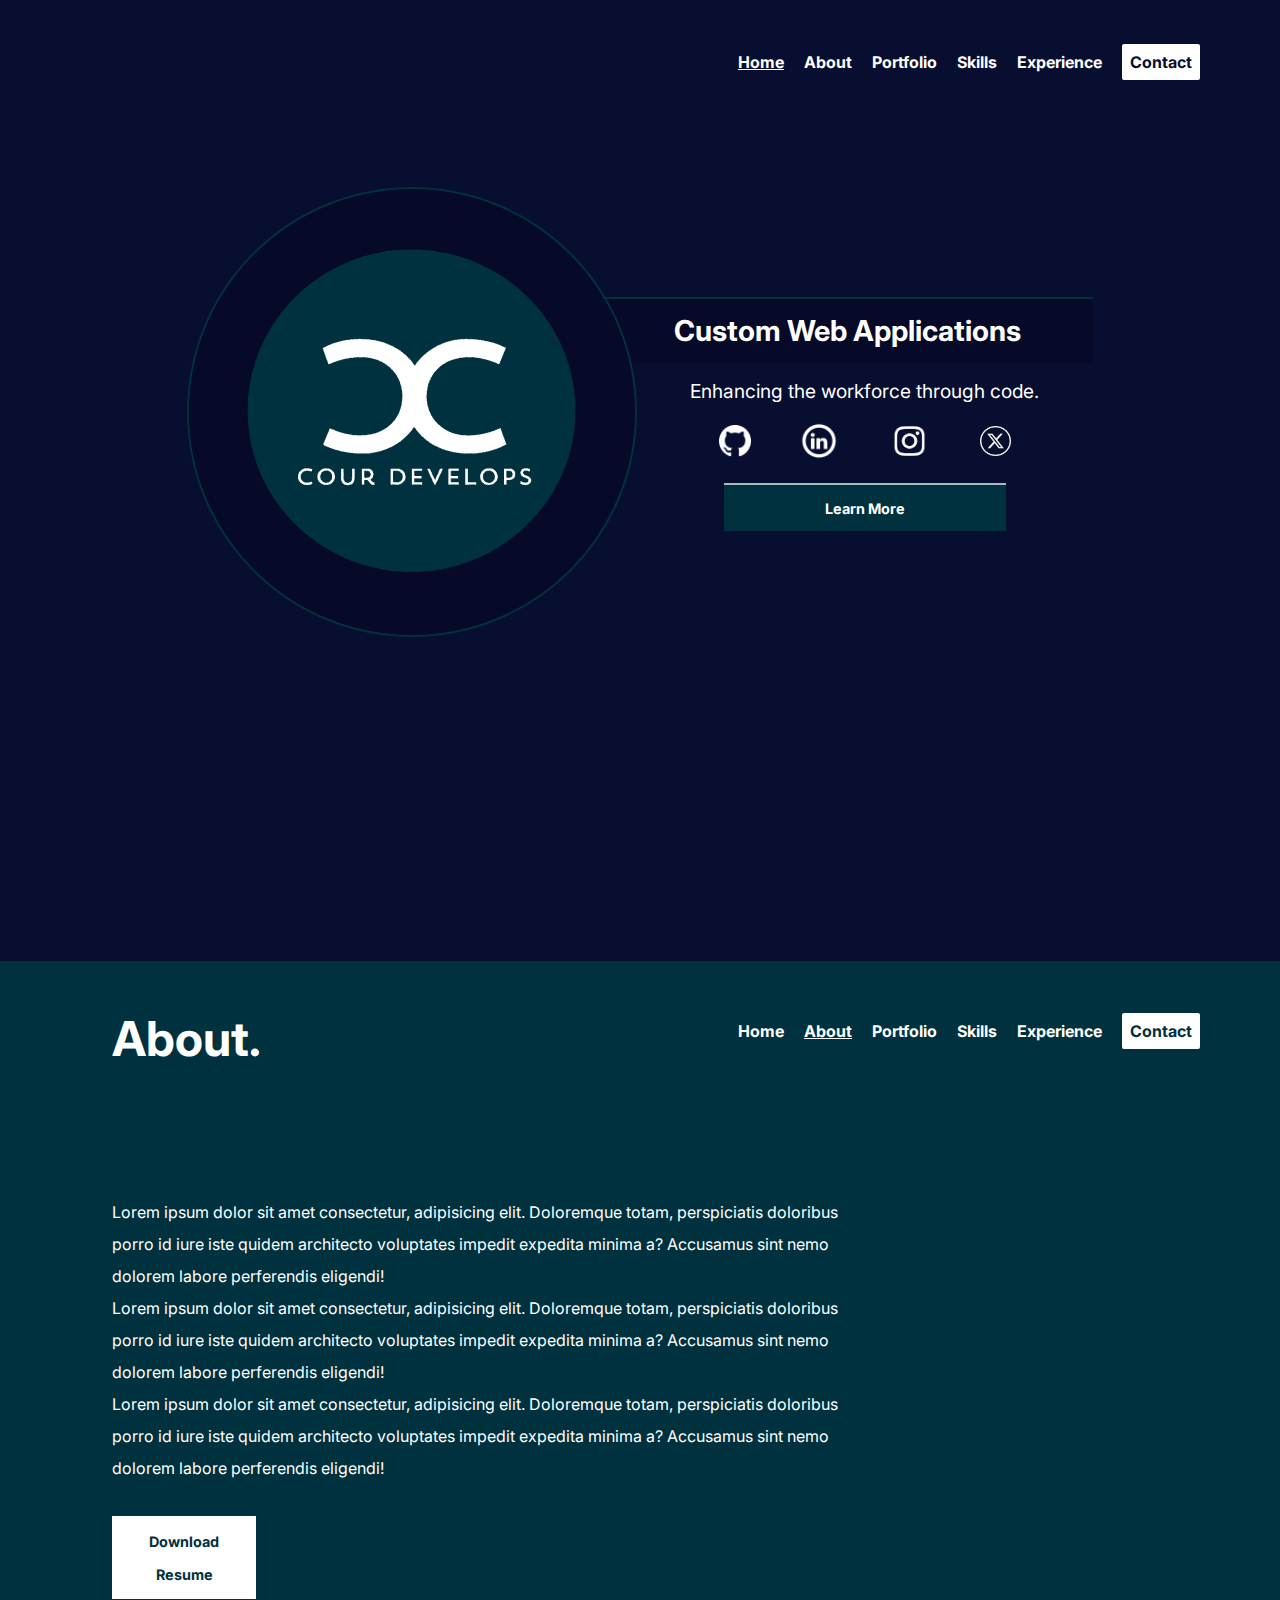
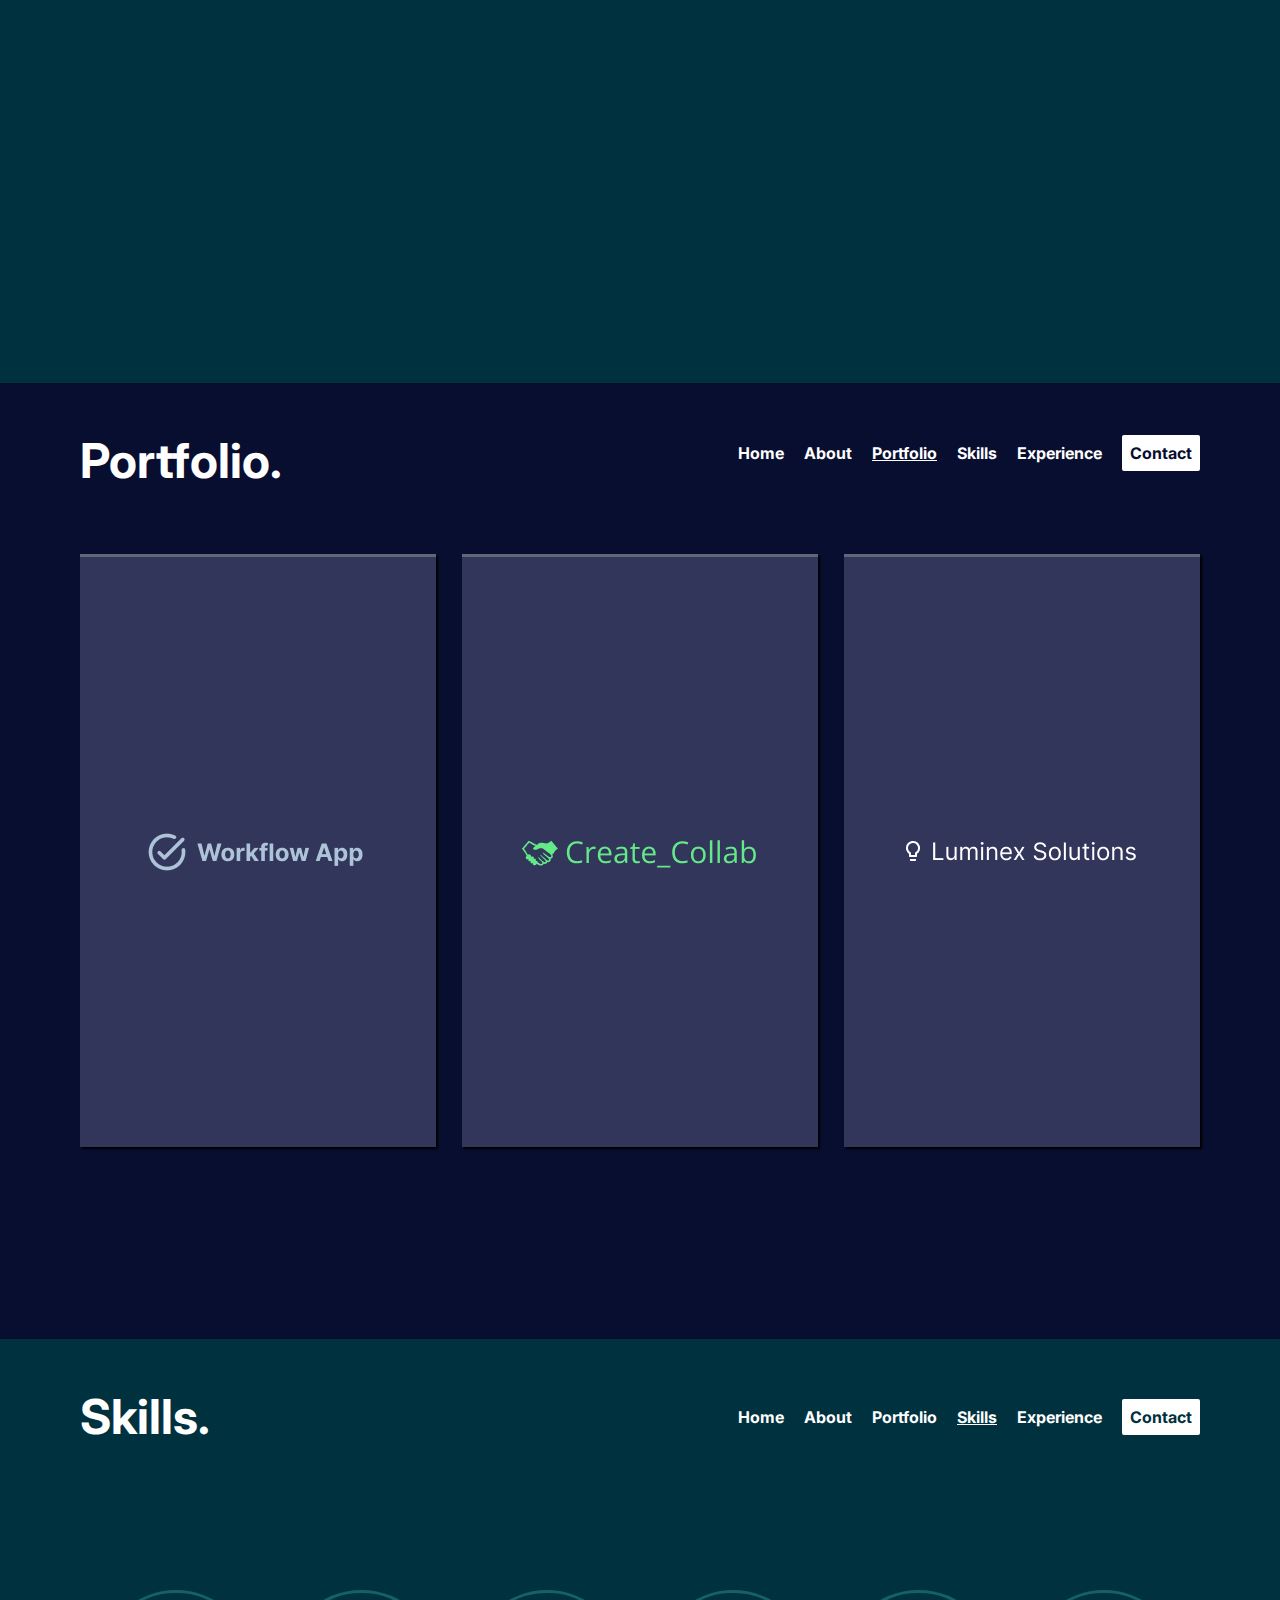
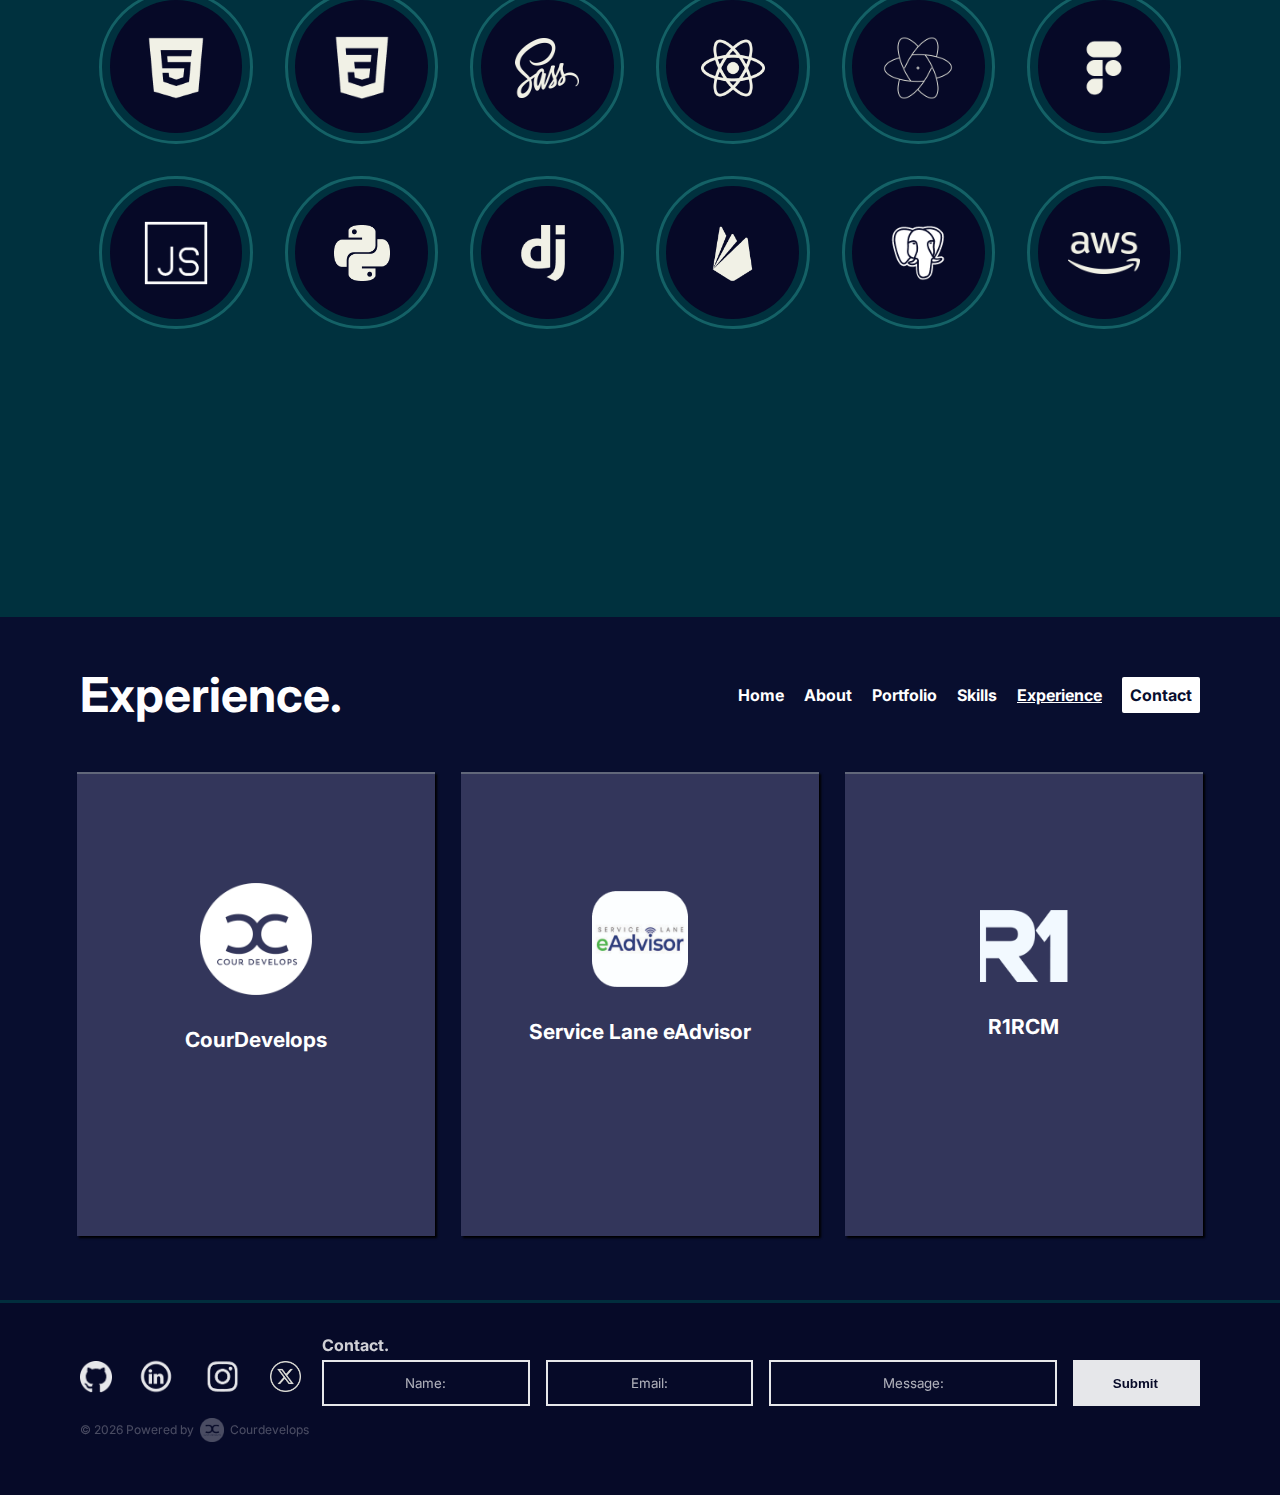
==== commit cebcd713: "experience tops thinner like portfolio" ====
--- a/home.html
+++ b/home.html
@@ -229,13 +229,16 @@
                                         <p>Technologies Used:</p>
                                         <div class="tech_portfolio_circles">
                                             <div class="port_circle">
+                                                <img src="./img/skills/frontend/portfoliosicons/reactportfolio.png" class="project_technology">
                                                 <p>React</p>
                                             </div>
                                             <div class="port_circle">
+                                                <img src="./img/skills/frontend/portfoliosicons/expressportfolio.png" class="project_technology">
                                                 <p>Express</p>
                                             </div>
                                             <div class="port_circle">
-                                                <p>PostgreSQL</p>
+                                                <img src="./img/skills/frontend/portfoliosicons/postgreportfolio.png" class="project_technology">
+                                                <p>Postgre</p>
                                             </div>
                                         </div>
                                     </div>
@@ -283,12 +286,15 @@
                                         <p>Technologies Used:</p>
                                         <div class="tech_portfolio_circles">
                                             <div class="port_circle">
+                                                <img src="./img/skills/frontend/portfoliosicons/htmlportfolio.png" class="project_technology">
                                                 <p>HTML</p>
                                             </div>
                                             <div class="port_circle">
-                                                <p>CSS</p>
-                                            </div>
-                                            <div class="port_circle">
+                                                <img src="./img/skills/frontend/portfoliosicons/sassportfolio.png" class="project_technology">
+                                                <p>Sass</p>
+                                            </div>
+                                            <div class="port_circle">
+                                                <img src="./img/skills/frontend/portfoliosicons/javascriptportfolio.png" class="project_technology">
                                                 <p>JavaScript</p>
                                             </div>
                                         </div>
--- a/home.css
+++ b/home.css
@@ -1905,7 +1905,7 @@
     width: 28%;
     border-top: 3px solid #00313E;
     border-top: 3px solid #146166;
-    border-top: 3px solid #61677A;
+    border-top: 2px solid #61677A;
     box-shadow: 2px 2px 2px black;
     transition: 0.3s all ease-in-out;
     box-sizing: border-box;
@@ -1961,21 +1961,21 @@
   body #whole_page .whole_page .experience_section .experience_section_content .experience_squares #experience_square_one.hover {
     border-top: 5px solid #146166;
     border-top: 5px solid #00C6C3;
-    border-top: 3px solid white;
+    border-top: 2px solid white;
     transition: 0.3s all ease-in-out;
     box-sizing: border-box;
   }
   body #whole_page .whole_page .experience_section .experience_section_content .experience_squares #experience_square_two.hover {
     border-top: 5px solid #146166;
     border-top: 5px solid #00C6C3;
-    border-top: 3px solid white;
+    border-top: 2px solid white;
     transition: 0.3s all ease-in-out;
     box-sizing: border-box;
   }
   body #whole_page .whole_page .experience_section .experience_section_content .experience_squares #experience_square_three.hover {
     border-top: 5px solid #146166;
     border-top: 5px solid #00C6C3;
-    border-top: 3px solid white;
+    border-top: 2px solid white;
     transition: 0.3s all ease-in-out;
     box-sizing: border-box;
   }
